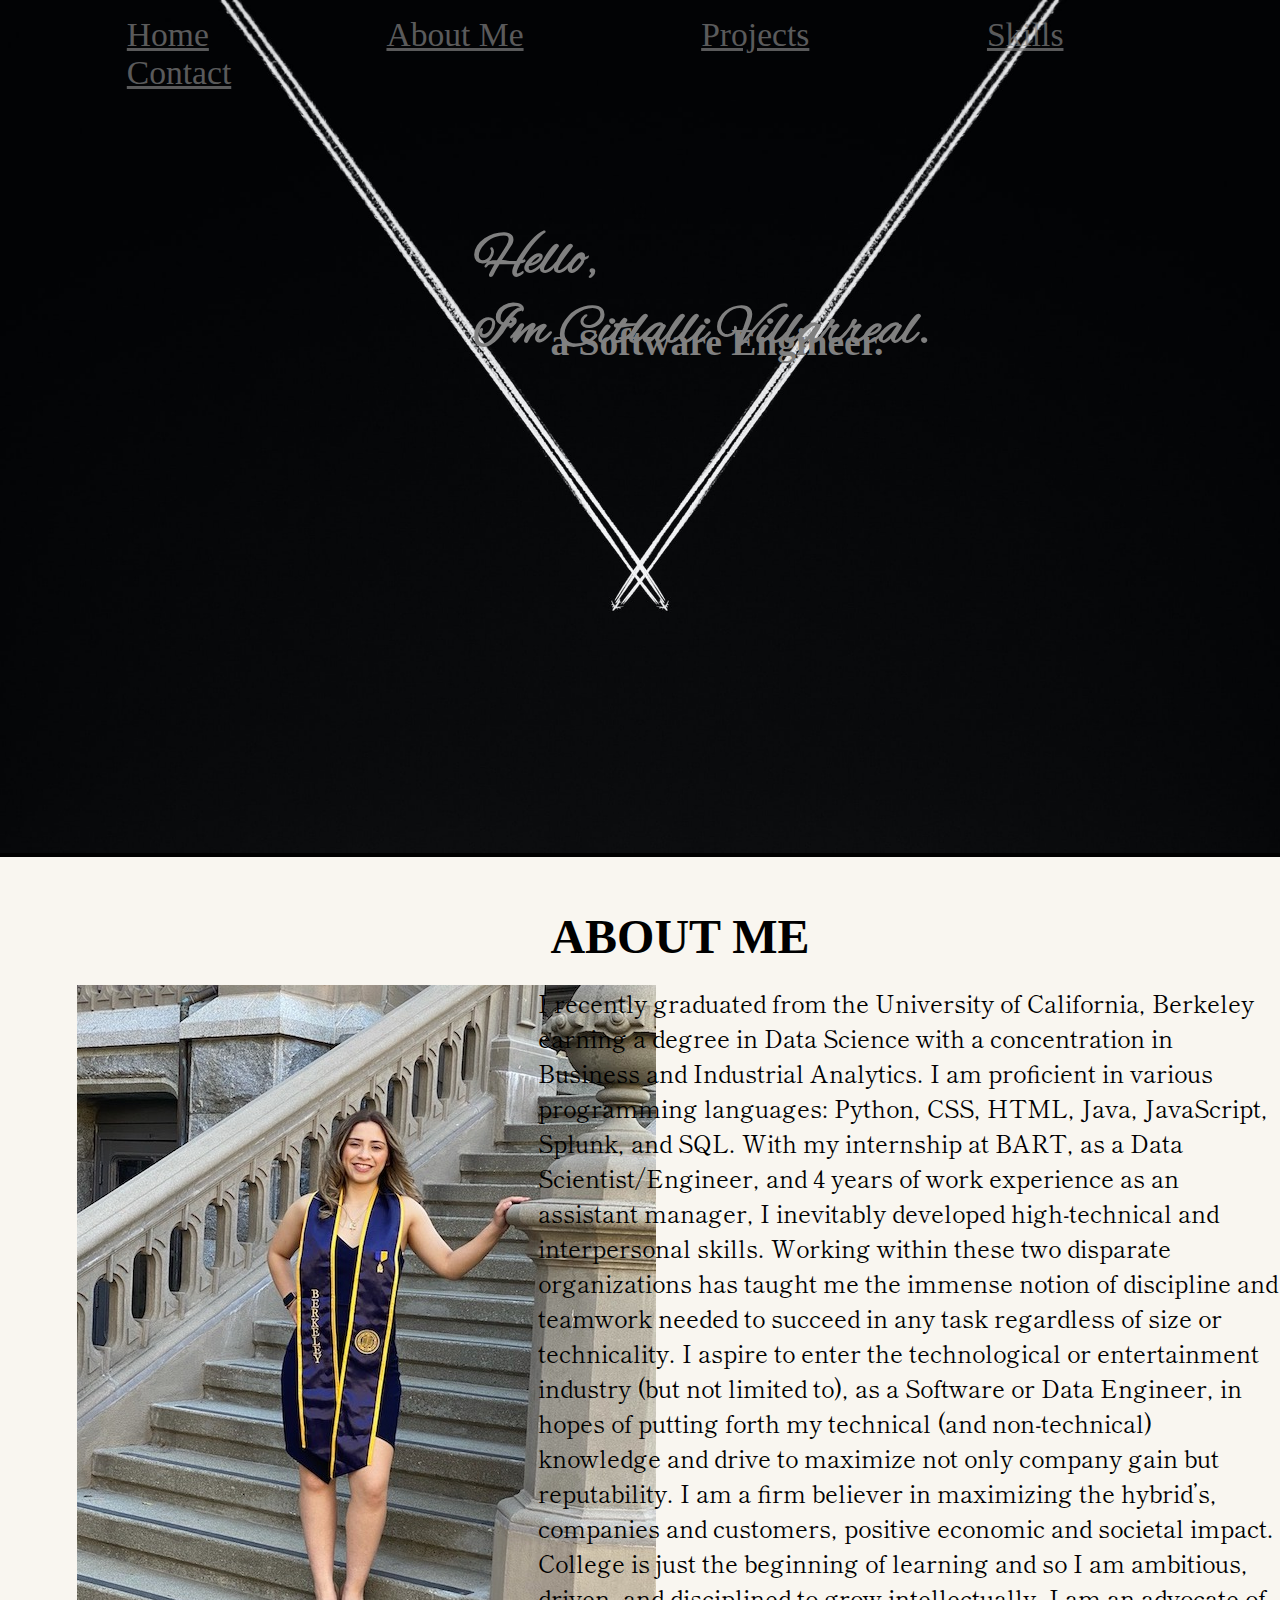
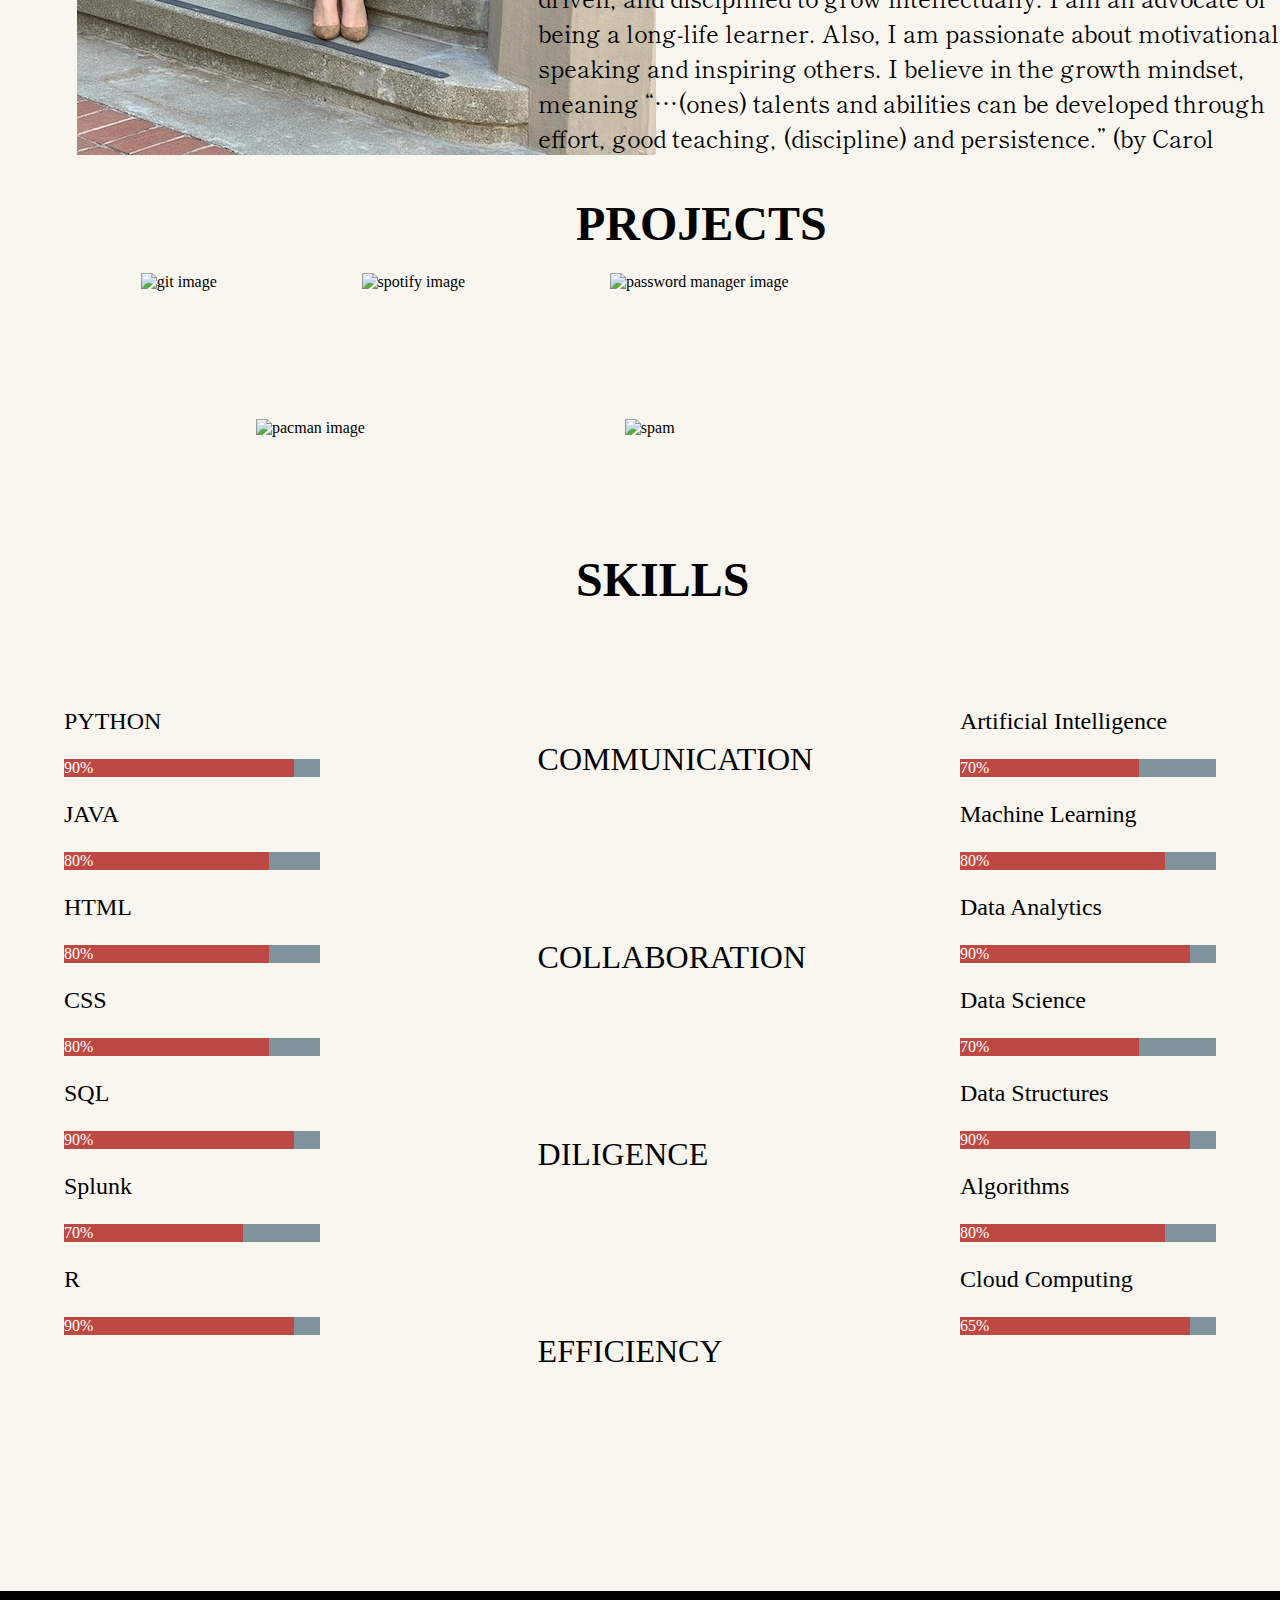
==== index.html @ e8e23bea "update index.html for display issue" ====
<!DOCTYPE html>
<html lang="en" dir="ltr">



  <head>
    <meta name="viewport" content="initial-scale=1, maximum-scale=1">
    <meta charset="utf-8">
    <title>Citlalli Villarreal</title>
    <link rel="stylesheet" href="/CSS/styles.css">
    <link rel="icon" href="LALI-logo1.png"><link rel="preconnect" href="https://fonts.gstatic.com">
    <link rel="preconnect" href="https://fonts.gstatic.com">
    <link href="https://fonts.googleapis.com/css2?family=Alex+Brush&family=Shippori+Mincho+B1:wght@700&family=Tangerine:wght@700&display=swap" rel="stylesheet">

  </head>
  <body>
    <div class="top-container">
      <nav>
        <ul>
        <li><a href="">Home</a></li>
        <li><a href="">About Me</a></li>
        <li><a href="">Projects</a></li>
        <li><a href="">Skills</a></li>
        <li><a href="">Contact</a></li>
        </ul>
      </nav>
      <h1>Hello, <br> I'm Citlalli Villarreal.</h1>
      <h3 class = "title">a Software Engineer.</h3>
      <img class = "background" src="images/background.jpg" alt="background image">
    </div>

    <div class="middle-container">

        <img class="profile-image" src="images/citlalli.jpeg" alt="profile picture">
        <h2>ABOUT ME</h2>
        <p class="bio">
           I recently graduated from the University of California, Berkeley earning a degree in Data Science with a
           concentration in Business and Industrial Analytics. I am proficient in various programming languages: Python,
           CSS, HTML, Java, JavaScript, Splunk, and SQL. With my internship at BART, as a Data Scientist/Engineer,
           and 4 years of work experience as an assistant manager, I inevitably developed high-technical and
           interpersonal skills. Working within these two disparate organizations has taught me the immense notion
           of discipline and teamwork needed to succeed in any task regardless of size or technicality. I aspire
           to enter the technological or entertainment industry (but not limited to), as a Software or Data Engineer,
           in hopes of putting forth my technical (and non-technical) knowledge and drive to maximize not only company
           gain but reputability. I am a firm believer in maximizing the hybrid’s, companies and customers, positive
           economic and societal impact. College is just the beginning of learning and so I am ambitious, driven, and
           disciplined to grow intellectually. I am an advocate of being a long-life learner. Also, I am passionate about
           motivational speaking and inspiring others. I believe in the growth mindset, meaning “…(ones) talents and
           abilities can be developed through effort, good teaching, (discipline) and persistence.” (by Carol Dweck).
         </p>
  </div>
    <div class="middle-container-two">
    <h2 class = "project">PROJECTS</h2>
    <img class="git" src="https://www.fullstackpython.com/img/logos/git.png" alt="git image">
    <img class="spotify" src="https://wearecollins.imgix.net/uploads/01_Spotify.gif?auto=format%2Ccompress&dpr=2.63&fit=max&q=90&w=400" alt="spotify image">
    <img class="password" src="https://nakedsecurity.sophos.com/wp-content/uploads/sites/2/2019/02/shutterstock_640477099-compressor.jpg" alt="password manager image">


<br >
  <img class="pacman" src="https://media4.giphy.com/media/d9QiBcfzg64Io/giphy.gif" alt="pacman image">
  <img class="spam" src="  http://penplusbytes.org/wp-content/uploads/2019/08/spam.jpg" alt="spam">

    </div>


    <div class="last-container">
    <h2 class = "skills">SKILLS</h2>
    <div class="skills-ranking">
    <p>PYTHON</p>
    <div class="skills-container">
      <div class="Python">90%</div>
    </div>
    <p>JAVA</p>
    <div class="skills-container">
      <div class="Java">80%</div>
    </div>
    <p>HTML</p>
    <div class="skills-container">
      <div class="HTML">80%</div>
    </div>
    <p>CSS</p>
    <div class="skills-container">
      <div class="CSS">80%</div>
    </div>
    <p>SQL</p>
    <div class="skills-container">
      <div class="SQL">90%</div>
    </div>
    <p>Splunk</p>
    <div class="skills-container">
      <div class="Splunk">70%</div>
    </div>
    <p>R</p>
    <div class="skills-container">
      <div class="r">90%</div>
    </div>
  </div>
    <div class="soft-skills">
      <p>COMMUNICATION</p>
      <p>COLLABORATION</p>
      <p>DILIGENCE</p>
      <p>EFFICIENCY</p>
    </div>
    <div class="skills-ranking-two">
    <p>Artificial Intelligence</p>
    <div class="skills-container">
      <div class="AI">70%</div>
    </div>
    <p>Machine Learning</p>
    <div class="skills-container">
      <div class="ML">80%</div>
    </div>
    <p>Data Analytics</p>
    <div class="skills-container">
      <div class="DA">90%</div>
    </div>
    <p>Data Science</p>
    <div class="skills-container">
      <div class="DataScience">70%</div>
    </div>
    <p>Data Structures</p>
    <div class="skills-container">
      <div class="DS">90%</div>
    </div>
    <p>Algorithms</p>
    <div class="skills-container">
      <div class="Algo">80%</div>
    </div>
    <p>Cloud Computing</p>
    <div class="skills-container">
      <div class="r">65%</div>
    </div>
  </div>
</div>




    <div class="last-container-two">
    <h2 class = "contact">CONTACT ME</h2>
    <div>


    </div>
    </div>
</html>
---- CSS/styles.css ----
body {
  margin: 0;
  width: 100%;
  height: 100%;
}

.background {
  width: 100%;
  height: 100%;

}
nav {
  position: absolute;
  display: block;
  opacity: 0.7;
  margin-top: 0;
  width: 100%;

}

li {
  display: inline;
  padding: 7%;

}
a {
  color: grey;
  font-size: 210%;
}

h1 {
  font-family: 'Alex Brush', cursive;
  font-size: 350%;
  color: grey;
  position: absolute;
  left: 37%;
  top: 22%;
}

.title {
  color: grey;
  position: absolute;
  left: 43%;
  top: 33%;
  font-size: 235%;


}

h2 {
  position: absolute;
  margin: 0;
  margin-top: 4%;
  margin-left: 43%;
  color: black;
  font-size: 300%;
}



.top-container {
  position: relative;
  background-color: black;
  margin: 0;
  width: 100%;
  height: 100%;


}

.middle-container {

    position: relative;
    background-color: #F9F6F0;
    width: 100%;
    height: 100vh;
    margin: 0;
}
.middle-container-two {
    position: relative;
    background-color: #F9F6F0;
    width: 100%;
    /* height: 50%; */
    margin: 0;

}
.last-container {
    position: relative;
    background-color: #F9F6F0;
    width: 100%;
    /* height: 50%; */
    margin: 0;

}.last-container-two {
    position: relative;
    background-color: black;
    width: 100%;
    height: 100vh;
    margin: 0;
    padding-bottom: 0;

}
.profile-image {
  display: inline-block;
  position: absolute;
  margin-left: 6%;
  margin-top: 10%;

}
.bio {
  display: inline-block;
  position: absolute;
  margin-left: 42%;
  margin-top: 10%;
  color: black;
  font-size: 150%;
  font-family: 'Shippori Mincho B1', serif;
}

.project {
  position: absolute;
  color: black;
  margin-top: 3%;
  margin-left: 45%;

}
.git {
  width: 20%;
  height: 15%;
  margin-top: 9%;
  margin-left: 11%;
}

.spotify {
  width: 20%;
  height: 25%;
  margin-top: 9%;
  margin-left: 11%;
}

.password {
  width: 20%;
  height: 25%;
  margin-top: 9%;
  margin-left: 11%;
}

.pacman {
  width: 20%;
  height: 30%;
  margin-top: 10%;
  margin-left: 20%;
  margin-bottom: 9%;
}

.spam {
  width: 20%;
  height: 30%;
  margin-top: 10%;
  margin-left: 20%;
  margin-bottom: 9%;
}

.skills {

  position: relative;
  color: black;
  margin-top: 0;
  margin-left: 45%;
}
/* .languages {
  height: 5;
  width: 200px;
} */

.skills-ranking {
  display: inline-block;
  width: 20%;
  /* height: 100%; */
  margin-left: 5%;
  margin-top: 6%;
  margin-bottom: 20%;

}

.skills-container {
  position: relative;
  box-sizing: border-box;
  width: 100%;
  height: 100%;
  background-color: #7e939b;

}
.skills-ranking p {
  font-size: 150%;
}

.Python {
  width: 90%;
  background-color: #bd4944;
  color: white;

}

.Java {
  width: 80%;
  background-color: #bd4944;
  color: white;

}

.HTML {
  width: 80%;
  background-color: #bd4944;
  color: white;

}

.CSS {
  width: 80%;
  background-color: #bd4944;
  color: white;

}

.SQL {
  width: 90%;
  background-color: #bd4944;
  color: white;

}

.Splunk {
  width: 70%;
  background-color: #bd4944;
  color: white;

}

.r {
  width: 90%;
  background-color: #bd4944;
  color: white;

}

.soft-skills p {
  font-size: 200%;
  padding-bottom: 35%;

}

.soft-skills {
  position: absolute;
  display: inline-grid;
  padding-left: 17%;
  margin-top: 8%;


}

.skills-ranking-two {
  position: absolute;
  display: inline-grid;
  width: 20%;
  margin-left: 50%;
  margin-top: 6%;

}

.skills-container {
  position: relative;
  box-sizing: border-box;
  width: 100%;
  height: 100%;
  background-color: #7e939b;

}
.skills-ranking-two p {
  font-size: 150%;
}


.AI {
  width: 70%;
  background-color: #bd4944;
  color: white;

}

.ML {
  width: 80%;
  background-color: #bd4944;
  color: white;

}

.DA {
  width: 90%;
  background-color: #bd4944;
  color: white;

}

.DataScience {
  width: 70%;
  background-color: #bd4944;
  color: white;

}

.DS {
  width: 90%;
  background-color: #bd4944;
  color: white;

}

.Algo {
  width: 80%;
  background-color: #bd4944;
  color: white;

}

.CloudComputing {
  width: 65%;
  background-color: #bd4944;
  color: white;

}

.contact {
  position: absolute;
  color: grey;
  margin-top: 50px;
  margin-left: 1150px;

}
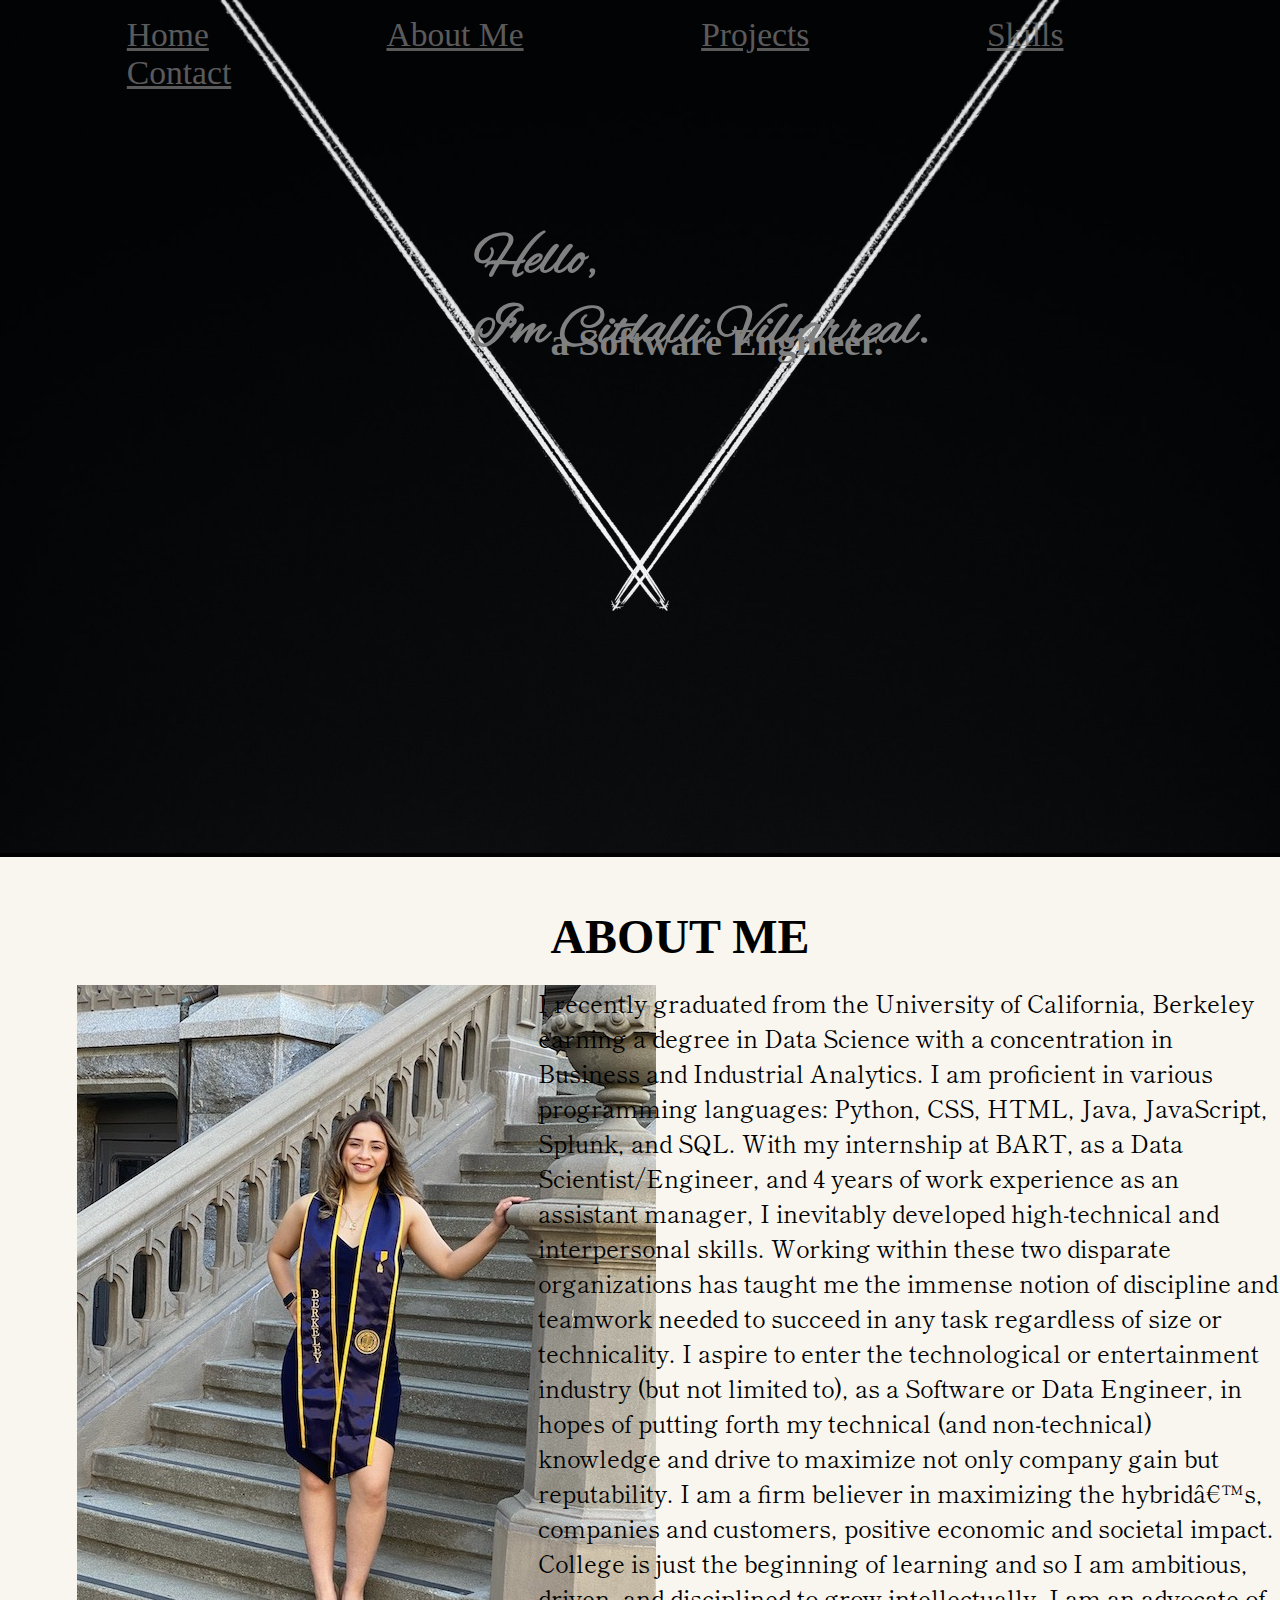
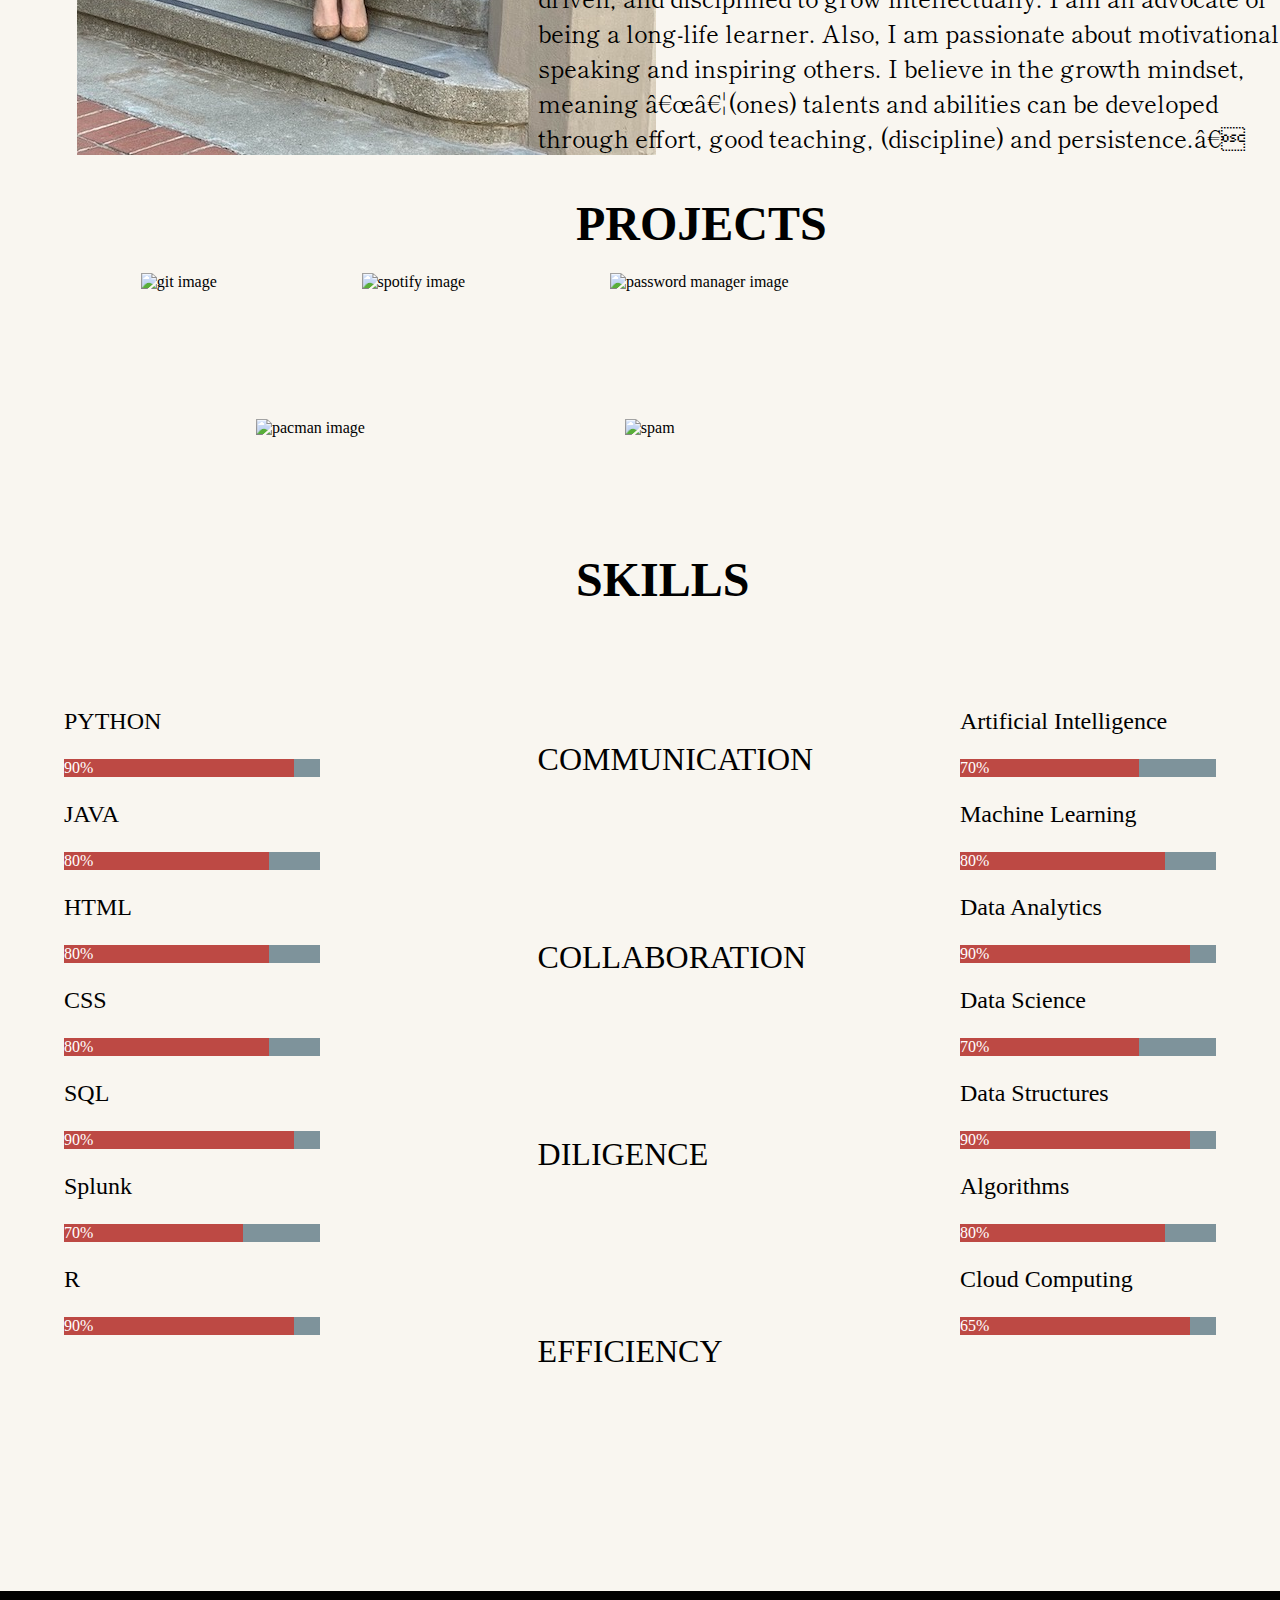
==== commit 101fb7e1: "update index.html to fix display issue" ====
--- a/index.html
+++ b/index.html
@@ -5,7 +5,7 @@
 
   <head>
     <meta name="viewport" content="initial-scale=1, maximum-scale=1">
-    <meta charset="utf-8">
+    <!-- <meta charset="utf-8"> -->
     <title>Citlalli Villarreal</title>
     <link rel="stylesheet" href="/CSS/styles.css">
     <link rel="icon" href="LALI-logo1.png"><link rel="preconnect" href="https://fonts.gstatic.com">
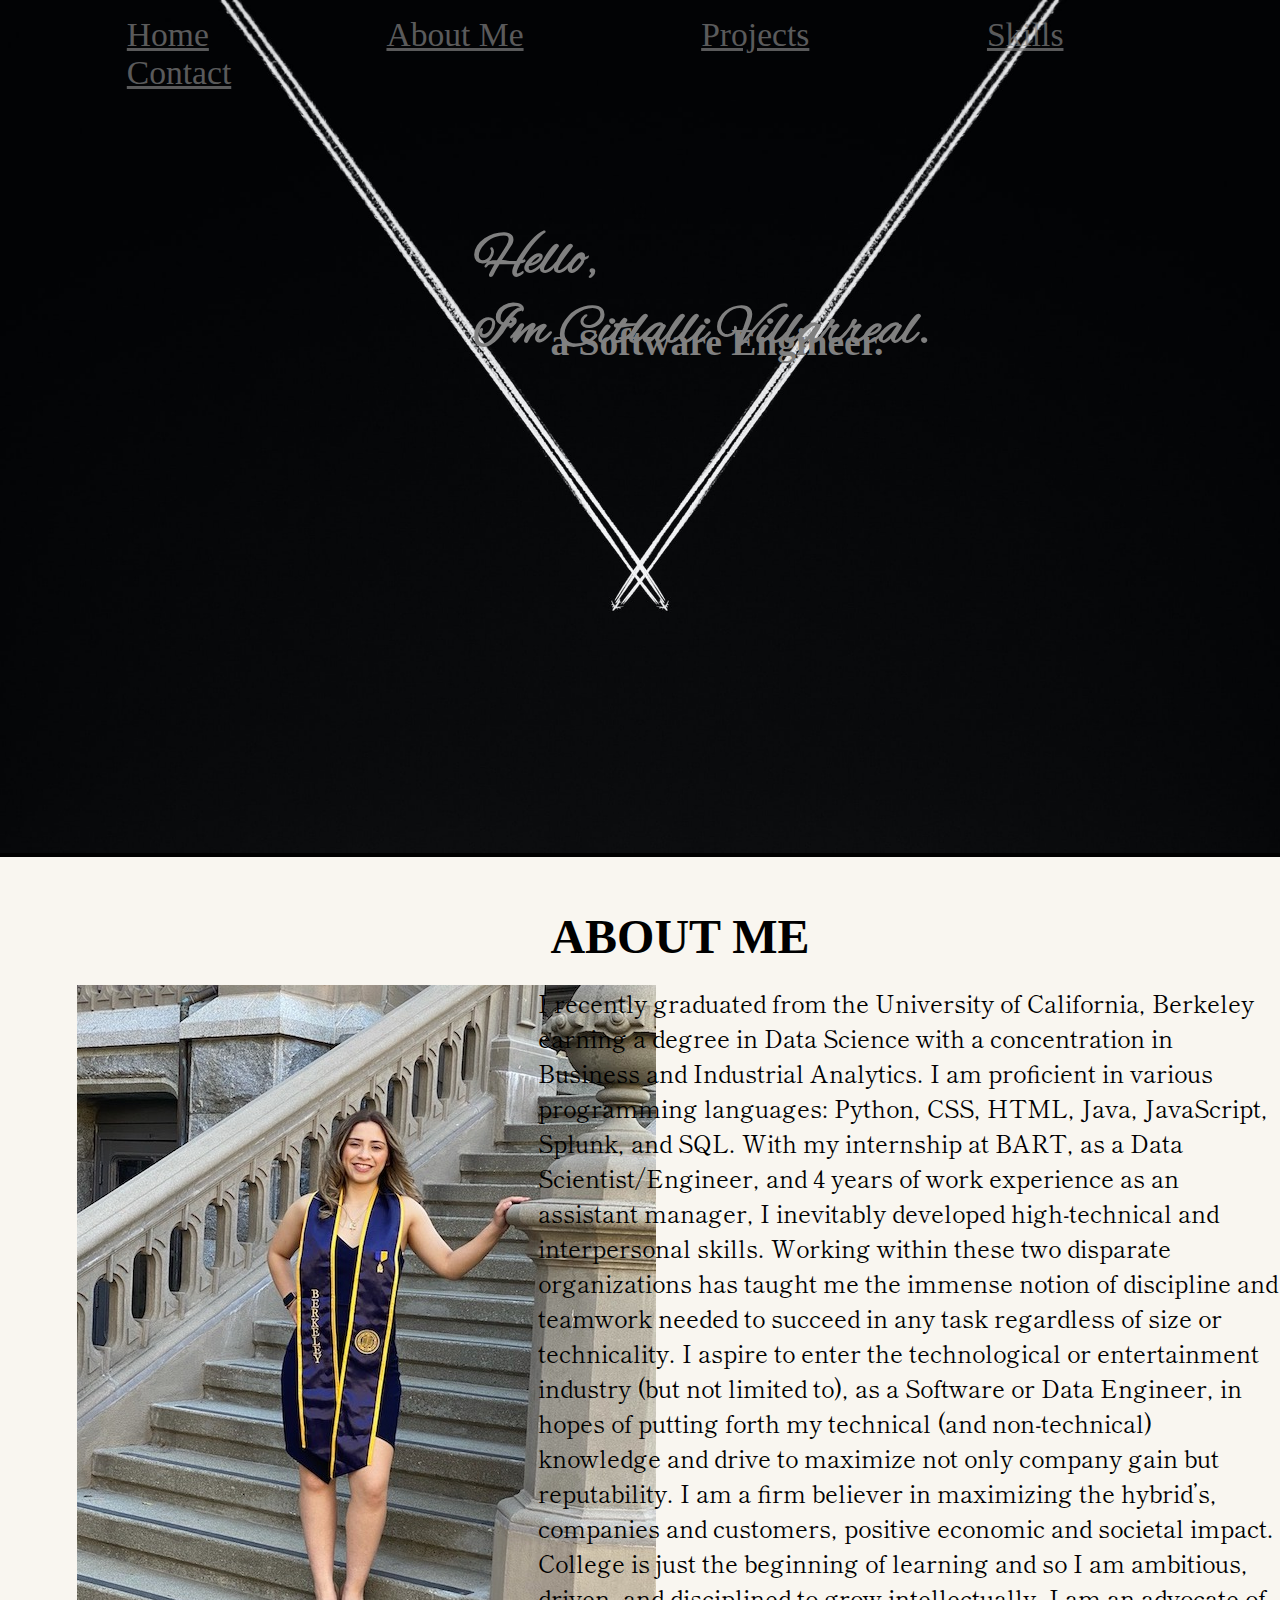
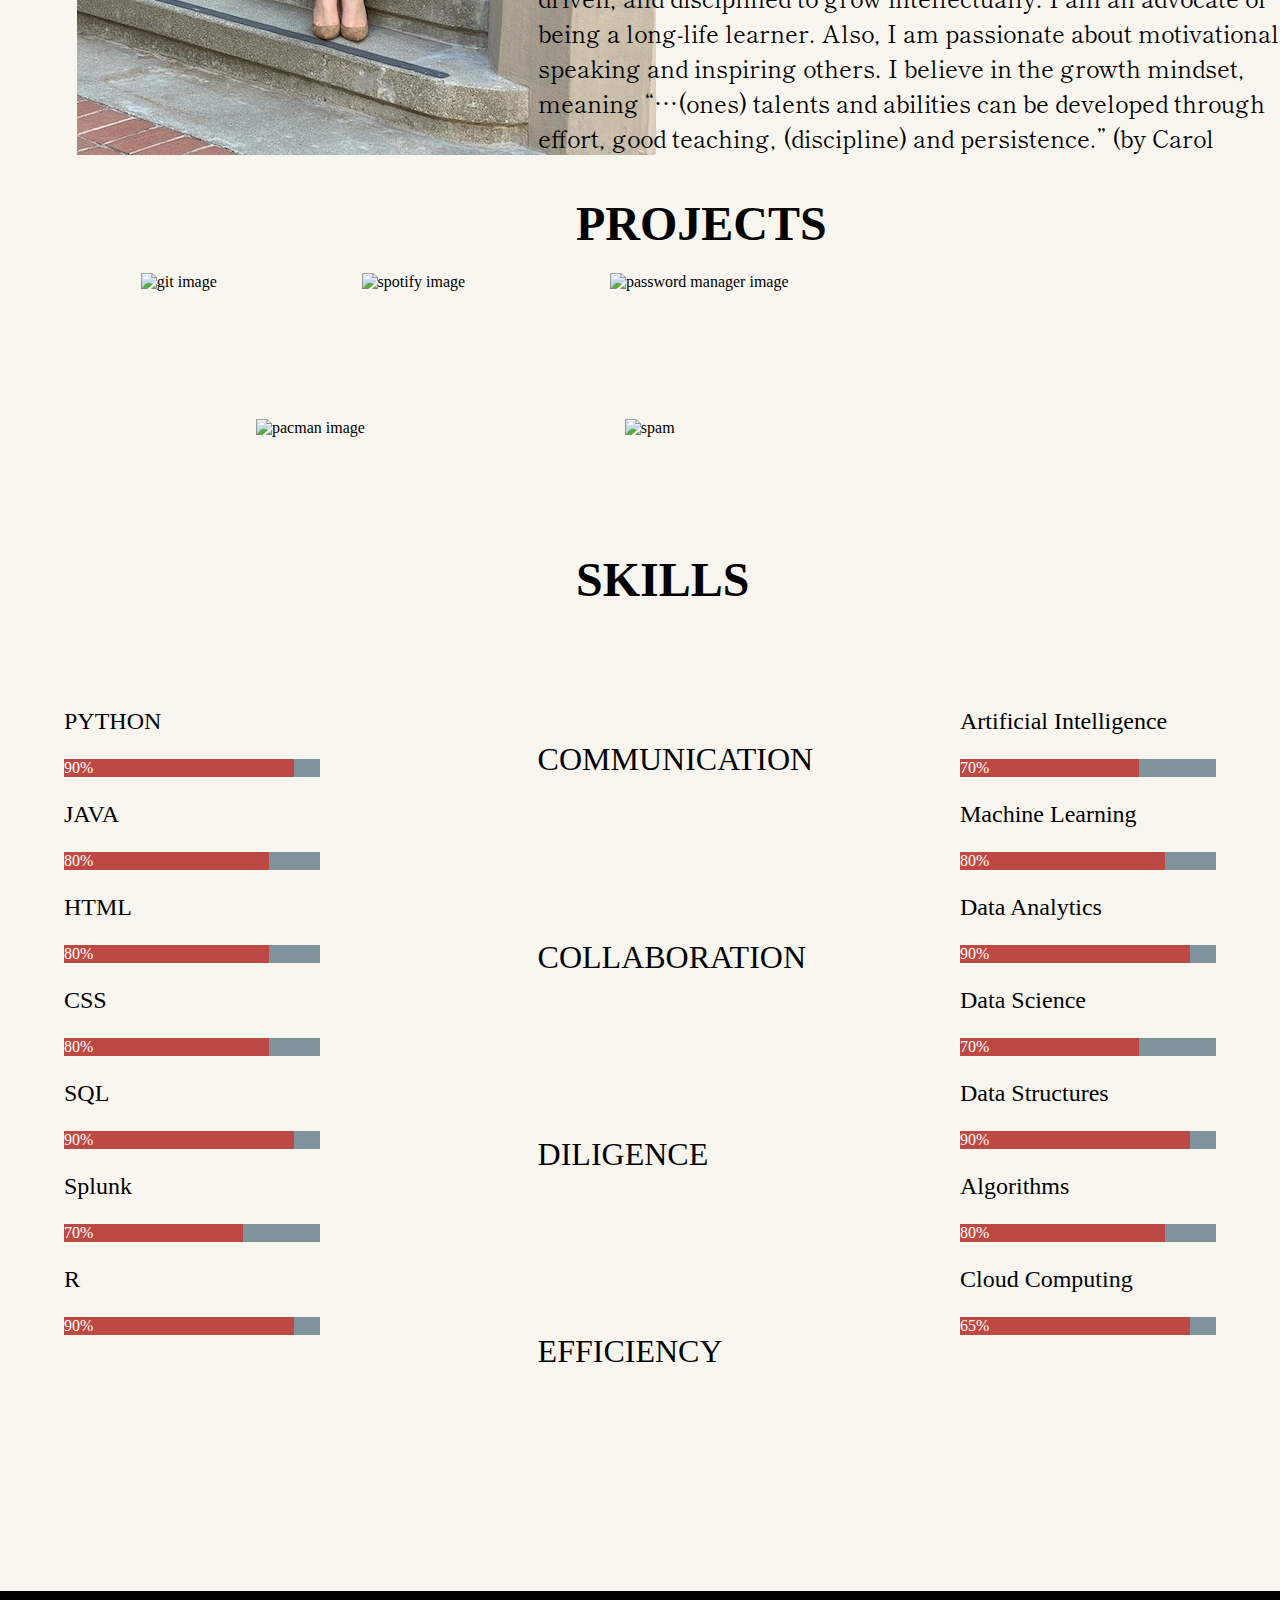
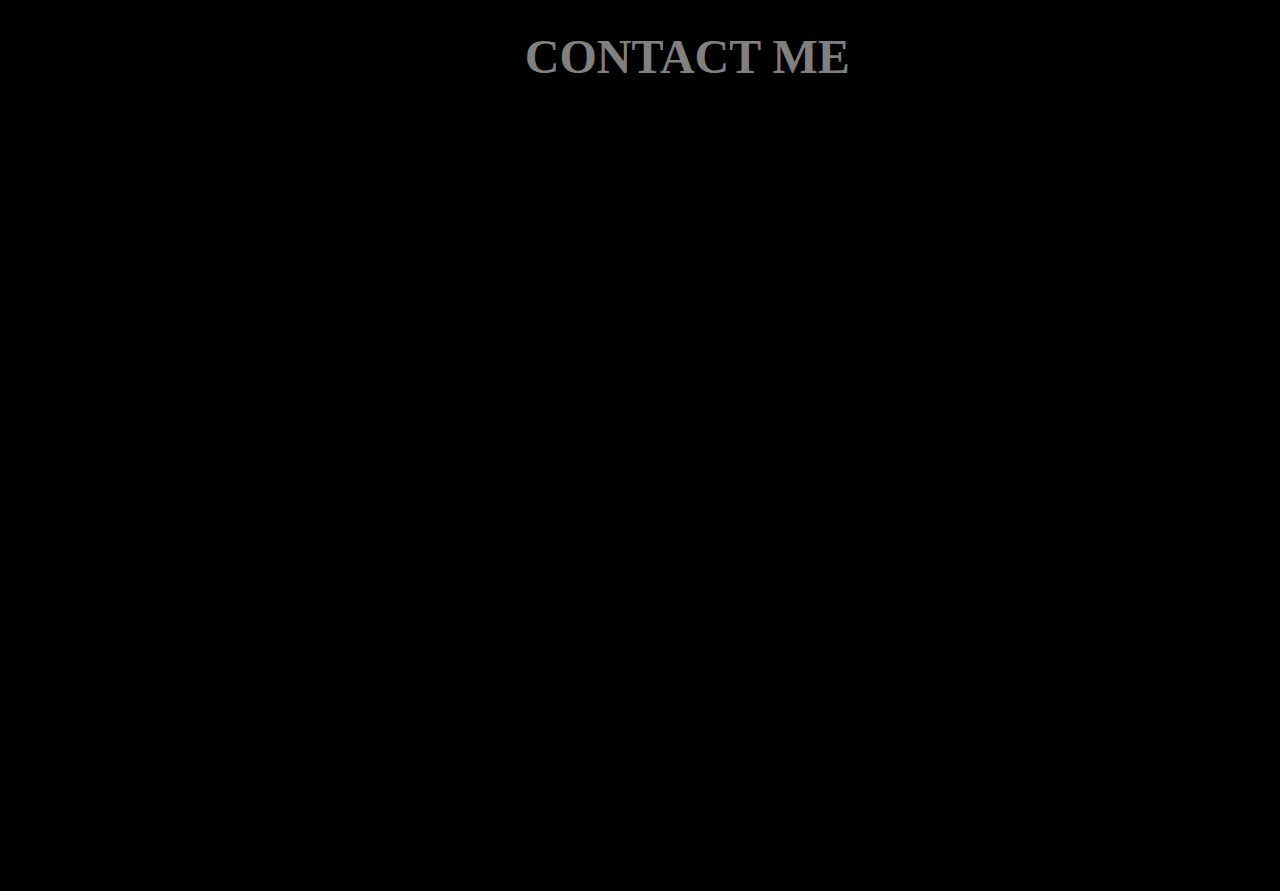
==== commit 744bfd51: "edit contact section and update index.html to fix display issue" ====
--- a/index.html
+++ b/index.html
@@ -4,8 +4,8 @@
 
 
   <head>
-    <meta name="viewport" content="initial-scale=1, maximum-scale=1">
-    <!-- <meta charset="utf-8"> -->
+    <meta charset="utf-8">
+    <meta name="viewport" content="width=device-width, initial-scale=1">
     <title>Citlalli Villarreal</title>
     <link rel="stylesheet" href="/CSS/styles.css">
     <link rel="icon" href="LALI-logo1.png"><link rel="preconnect" href="https://fonts.gstatic.com">
--- a/CSS/styles.css
+++ b/CSS/styles.css
@@ -168,10 +168,7 @@
   margin-top: 0;
   margin-left: 45%;
 }
-/* .languages {
-  height: 5;
-  width: 200px;
-} */
+
 
 .skills-ranking {
   display: inline-block;
@@ -333,7 +330,7 @@
 .contact {
   position: absolute;
   color: grey;
-  margin-top: 50px;
-  margin-left: 1150px;
-
-}
+  margin-top: 3%;
+  margin-left: 41%;
+
+}
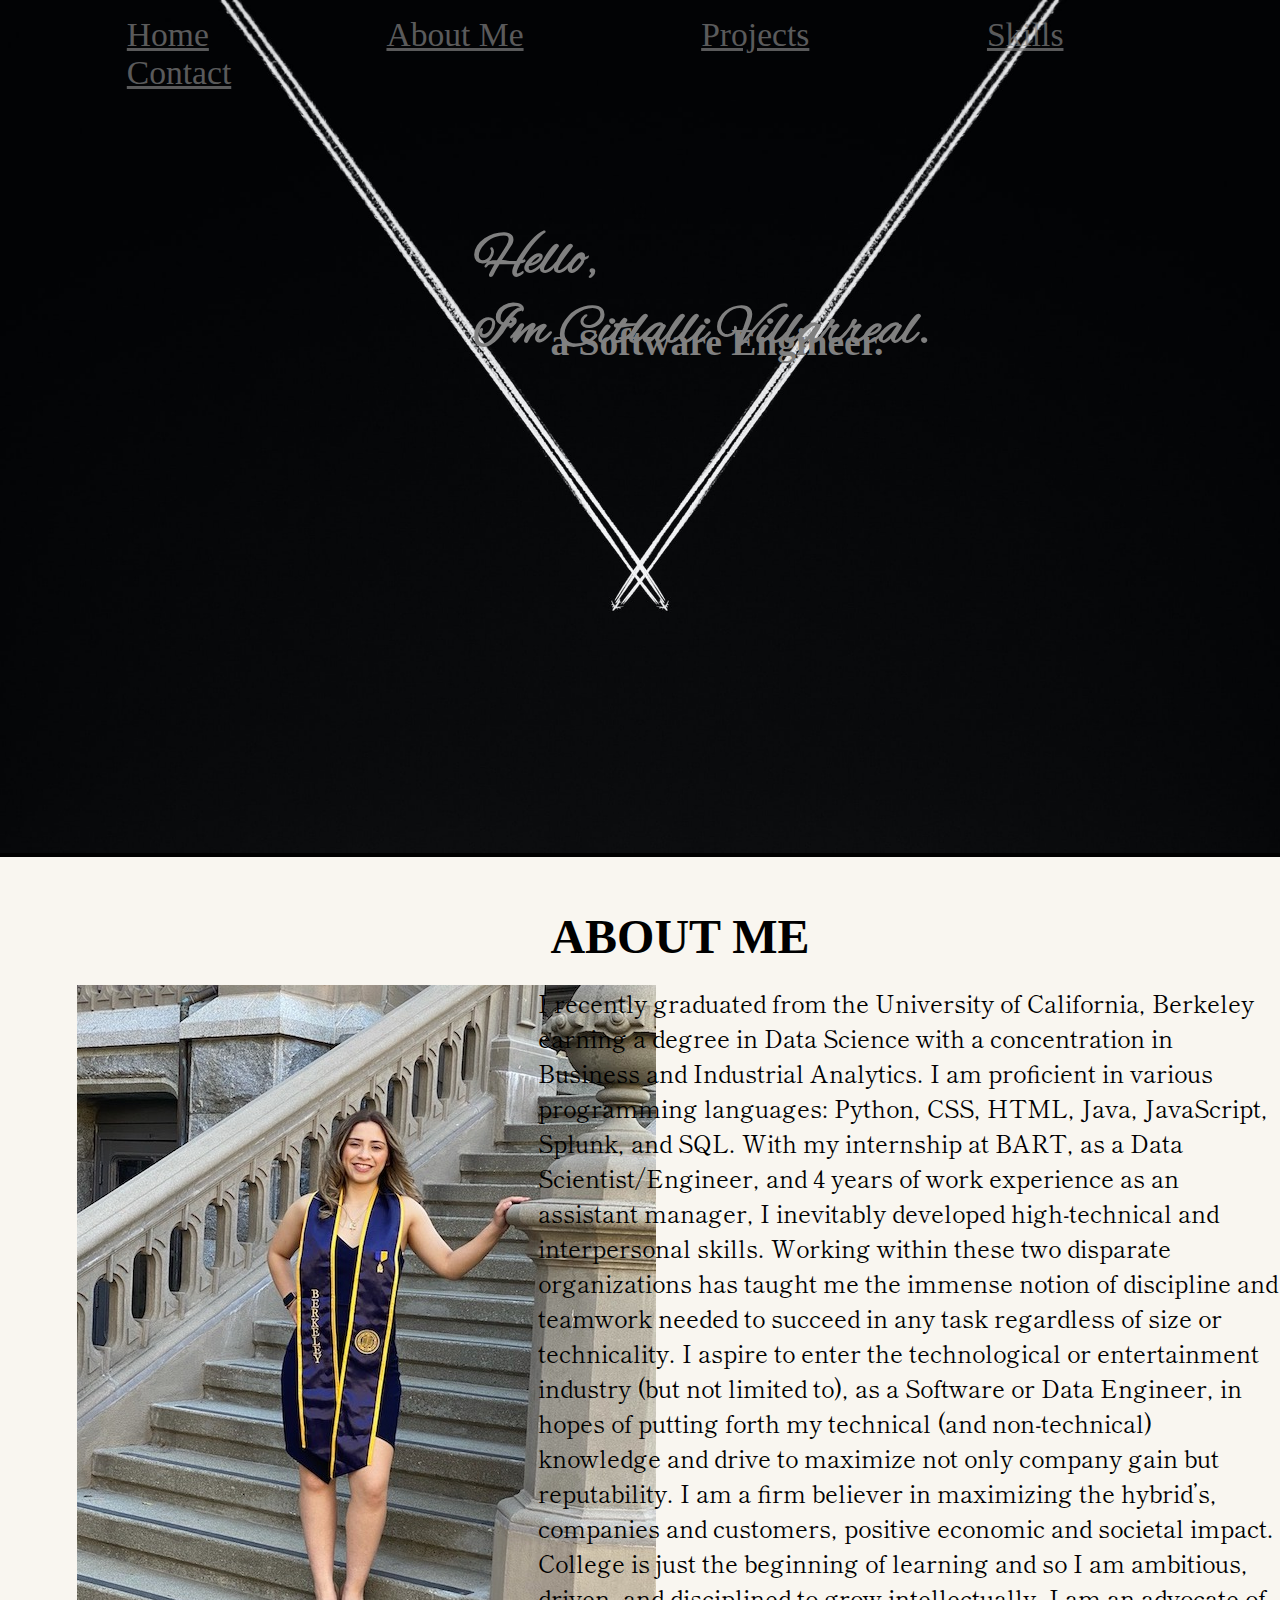
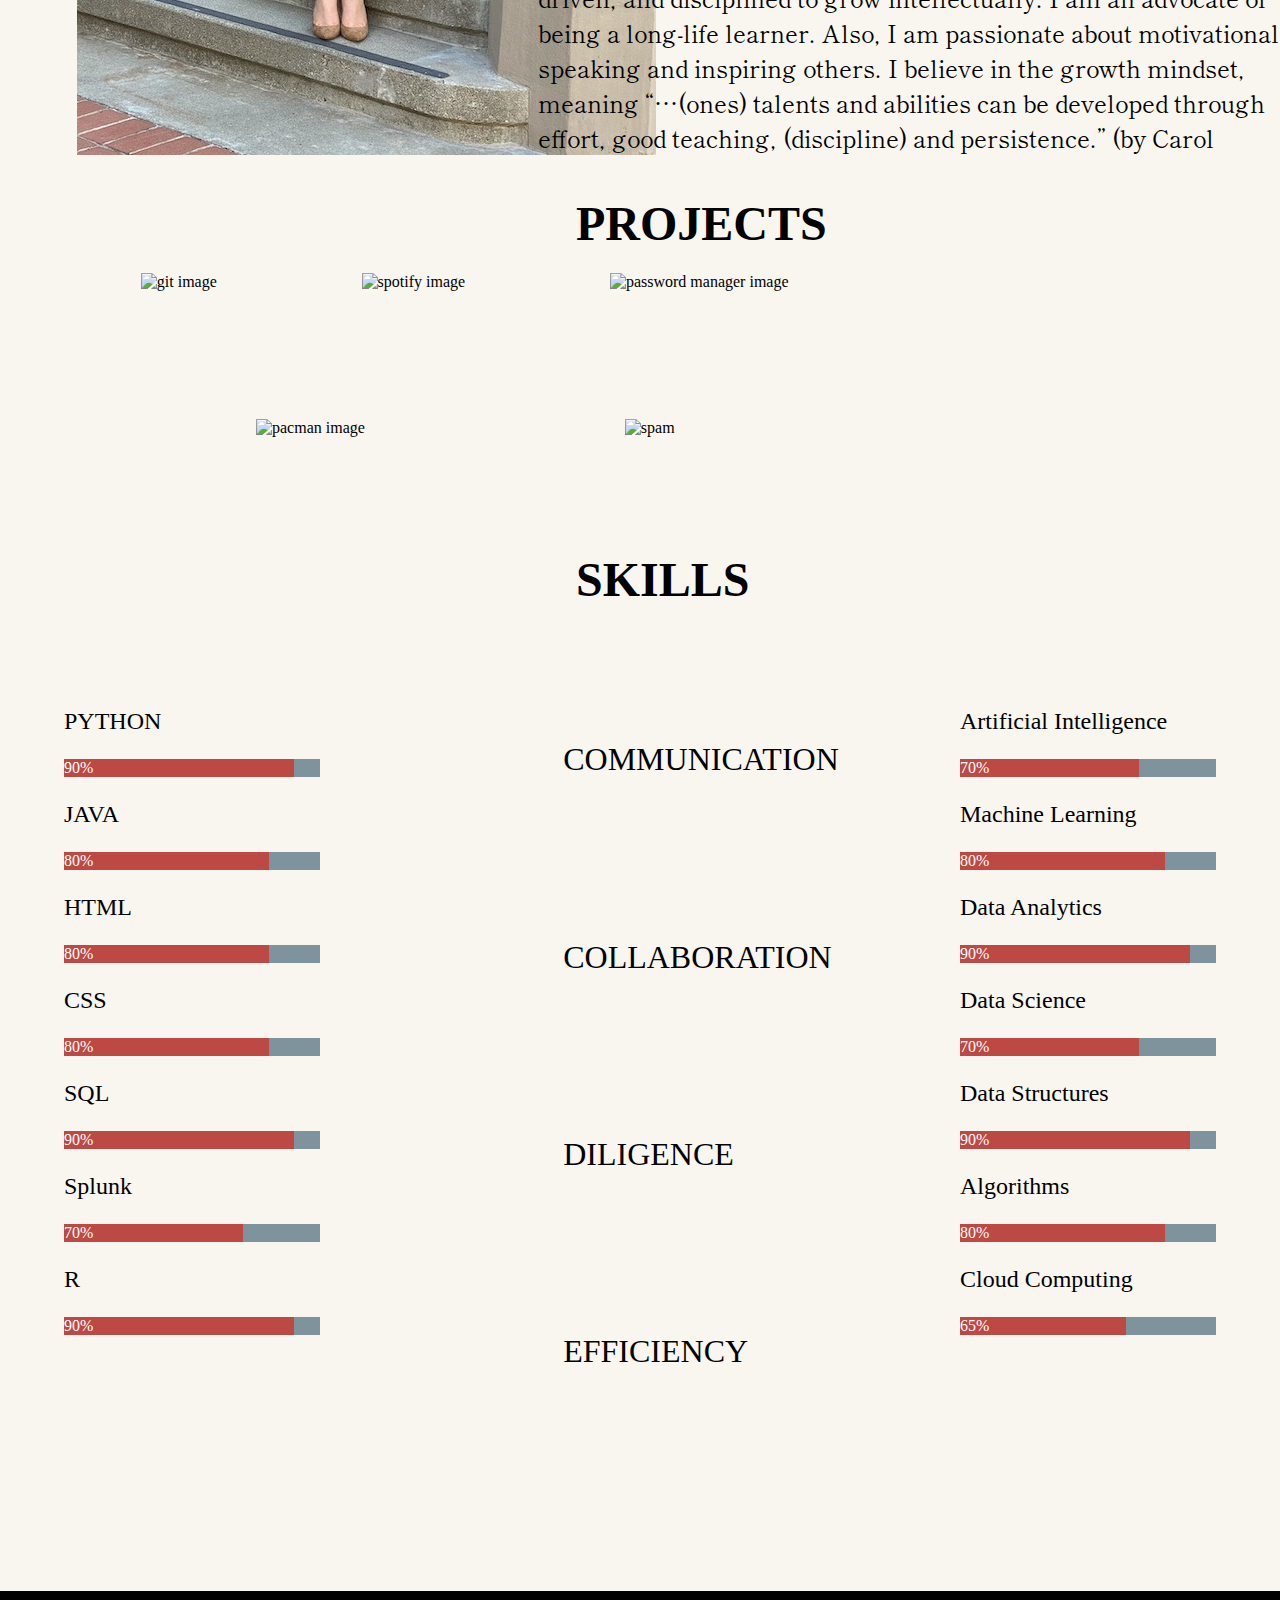
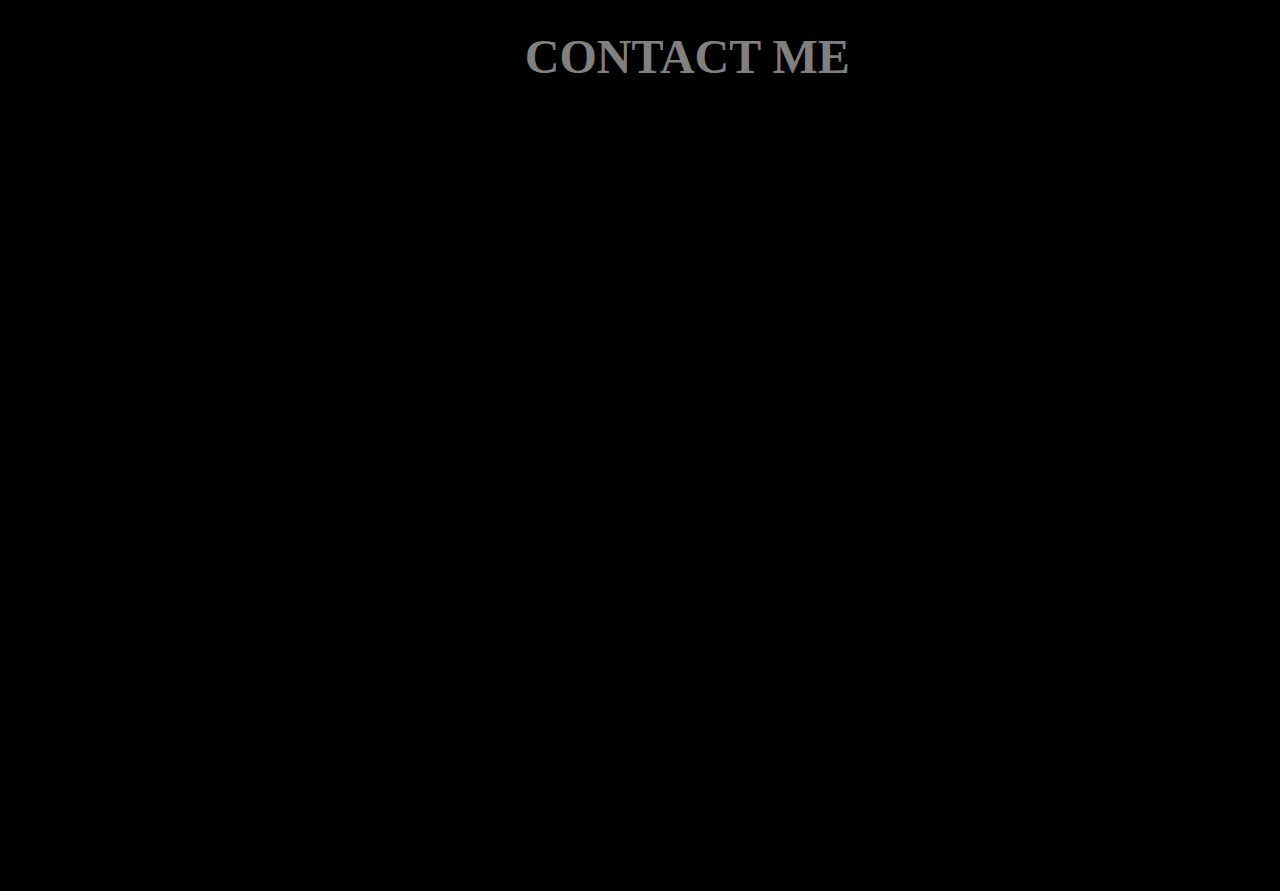
==== commit 1ae97891: "fixed navigation to work and jump to designated sections" ====
--- a/index.html
+++ b/index.html
@@ -14,14 +14,14 @@
 
   </head>
   <body>
-    <div class="top-container">
+    <div id="home" class="top-container">
       <nav>
         <ul>
-        <li><a href="">Home</a></li>
-        <li><a href="">About Me</a></li>
-        <li><a href="">Projects</a></li>
-        <li><a href="">Skills</a></li>
-        <li><a href="">Contact</a></li>
+        <li><a href="index.html#home">Home</a></li>
+        <li><a href="index.html#about-me">About Me</a></li>
+        <li><a href="index.html#projects">Projects</a></li>
+        <li><a href="index.html#skills">Skills</a></li>
+        <li><a href="index.html#contact-me">Contact</a></li>
         </ul>
       </nav>
       <h1>Hello, <br> I'm Citlalli Villarreal.</h1>
@@ -29,7 +29,7 @@
       <img class = "background" src="images/background.jpg" alt="background image">
     </div>
 
-    <div class="middle-container">
+    <div id="about-me" class="middle-container">
 
         <img class="profile-image" src="images/citlalli.jpeg" alt="profile picture">
         <h2>ABOUT ME</h2>
@@ -49,7 +49,7 @@
            abilities can be developed through effort, good teaching, (discipline) and persistence.” (by Carol Dweck).
          </p>
   </div>
-    <div class="middle-container-two">
+    <div id="projects" class="middle-container-two">
     <h2 class = "project">PROJECTS</h2>
     <img class="git" src="https://www.fullstackpython.com/img/logos/git.png" alt="git image">
     <img class="spotify" src="https://wearecollins.imgix.net/uploads/01_Spotify.gif?auto=format%2Ccompress&dpr=2.63&fit=max&q=90&w=400" alt="spotify image">
@@ -63,7 +63,7 @@
     </div>
 
 
-    <div class="last-container">
+    <div id="skills" class="last-container">
     <h2 class = "skills">SKILLS</h2>
     <div class="skills-ranking">
     <p>PYTHON</p>
@@ -128,7 +128,7 @@
     </div>
     <p>Cloud Computing</p>
     <div class="skills-container">
-      <div class="r">65%</div>
+      <div class="CloudComputing">65%</div>
     </div>
   </div>
 </div>
@@ -136,8 +136,8 @@
 
 
 
-    <div class="last-container-two">
-    <h2 class = "contact">CONTACT ME</h2>
+    <div id="contact-me" class="last-container-two">
+    <h2 class= "contact">CONTACT ME</h2>
     <div>
 
 
--- a/CSS/styles.css
+++ b/CSS/styles.css
@@ -250,7 +250,7 @@
 .soft-skills {
   position: absolute;
   display: inline-grid;
-  padding-left: 17%;
+  padding-left: 19%;
   margin-top: 8%;
 
 
@@ -327,10 +327,9 @@
 
 }
 
-.contact {
+.contact{
   position: absolute;
   color: grey;
   margin-top: 3%;
   margin-left: 41%;
-
-}
+}
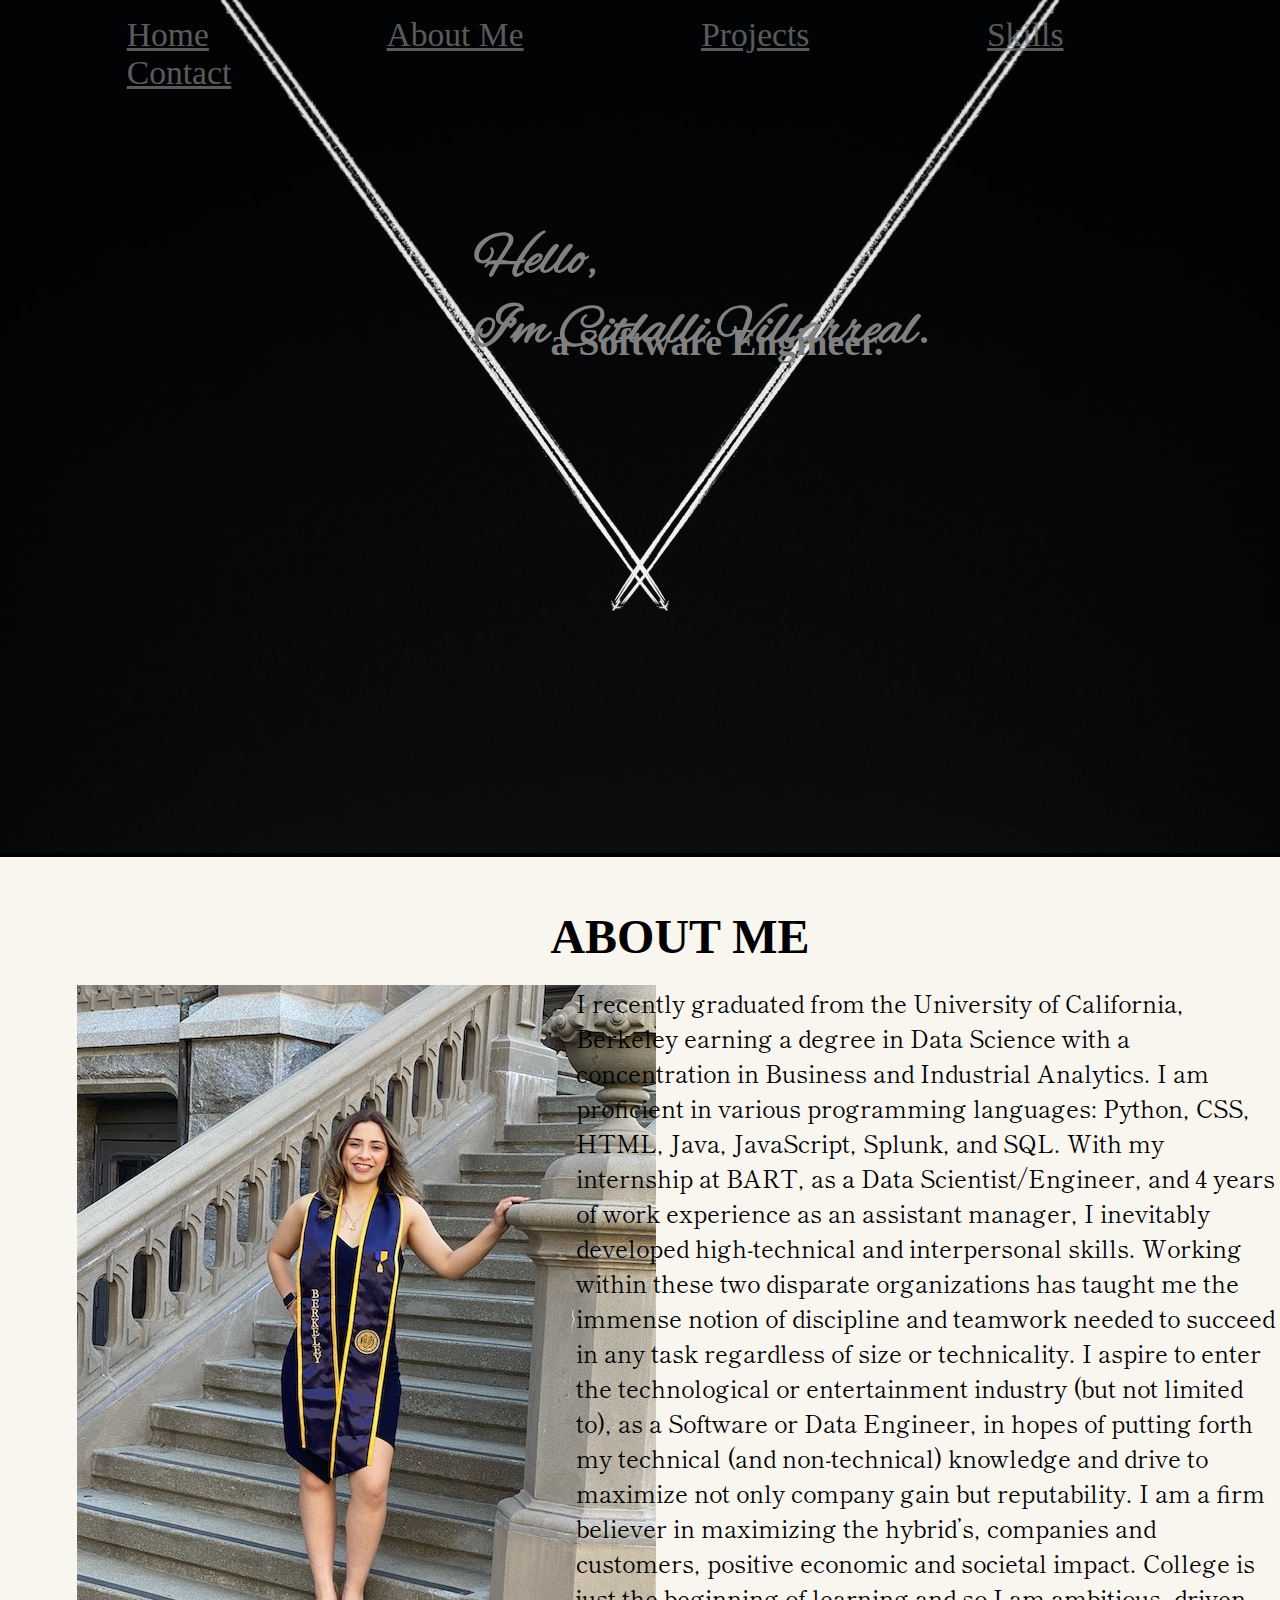
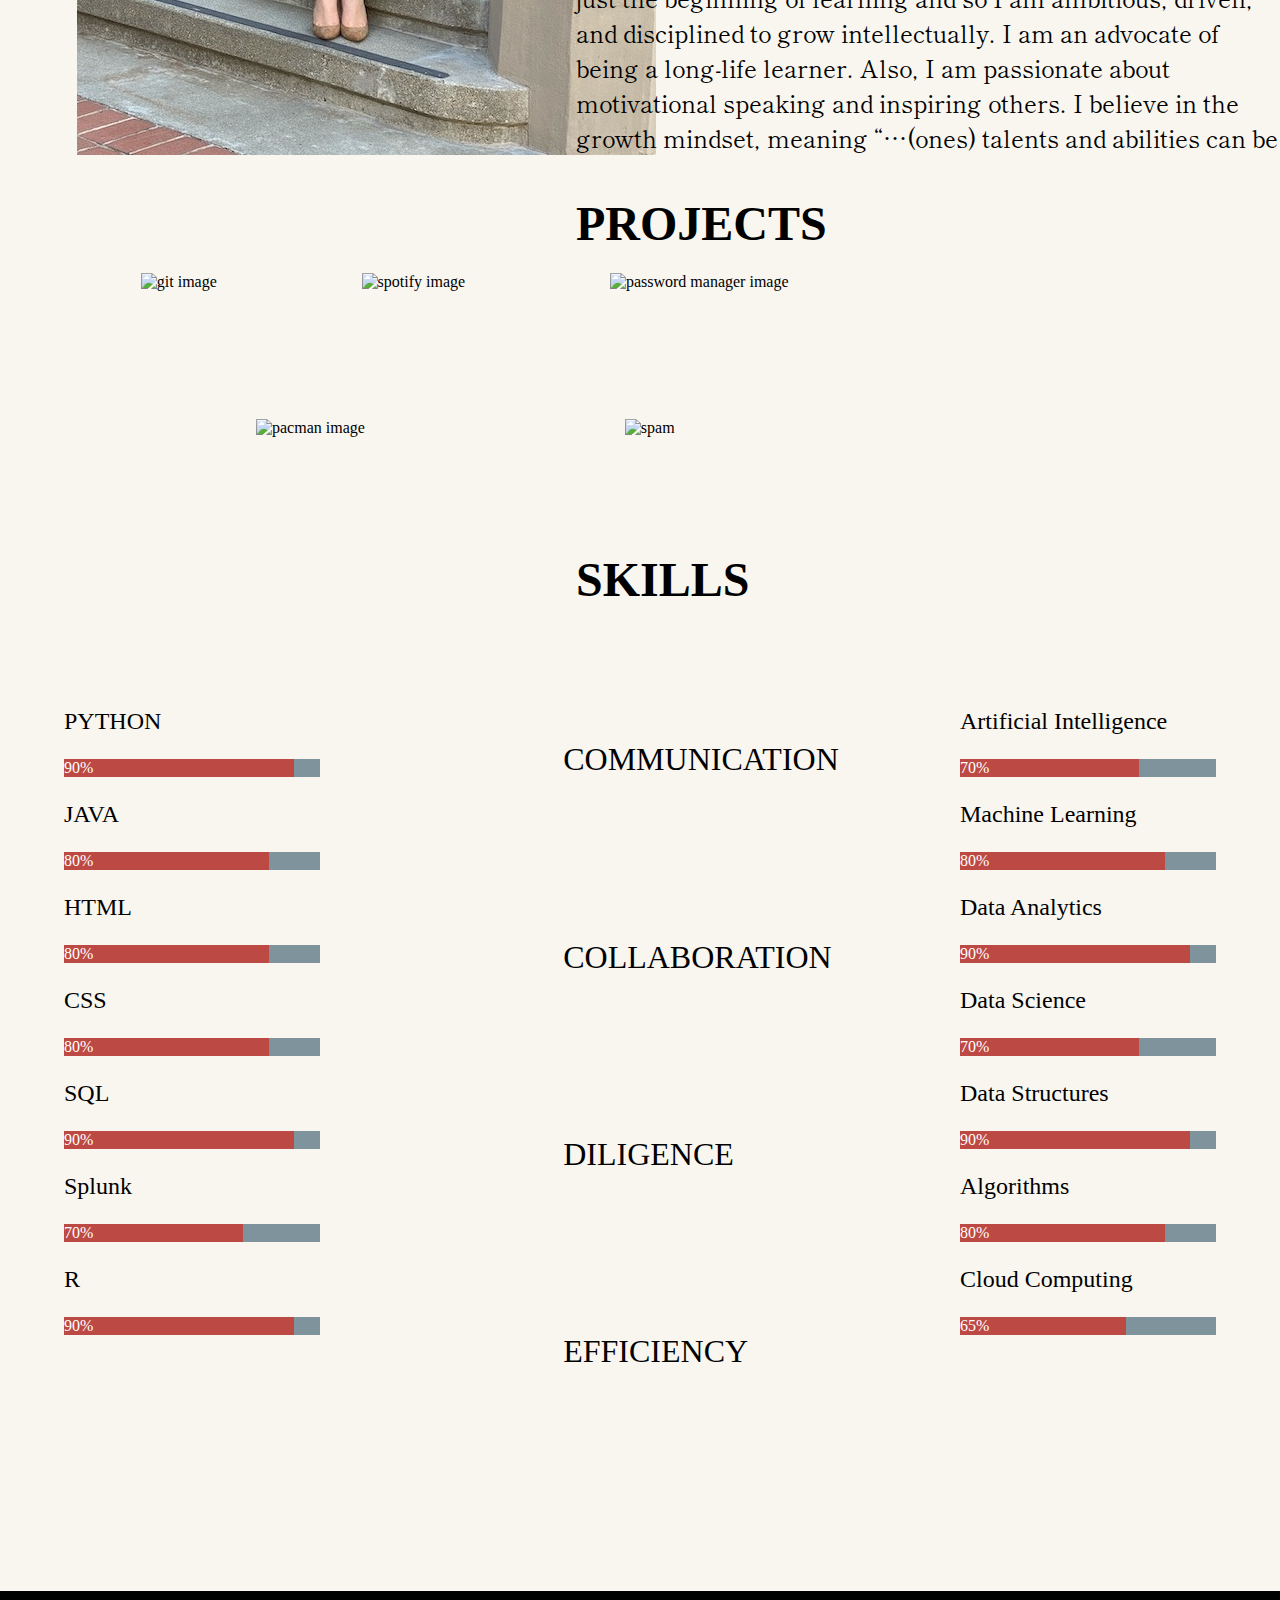
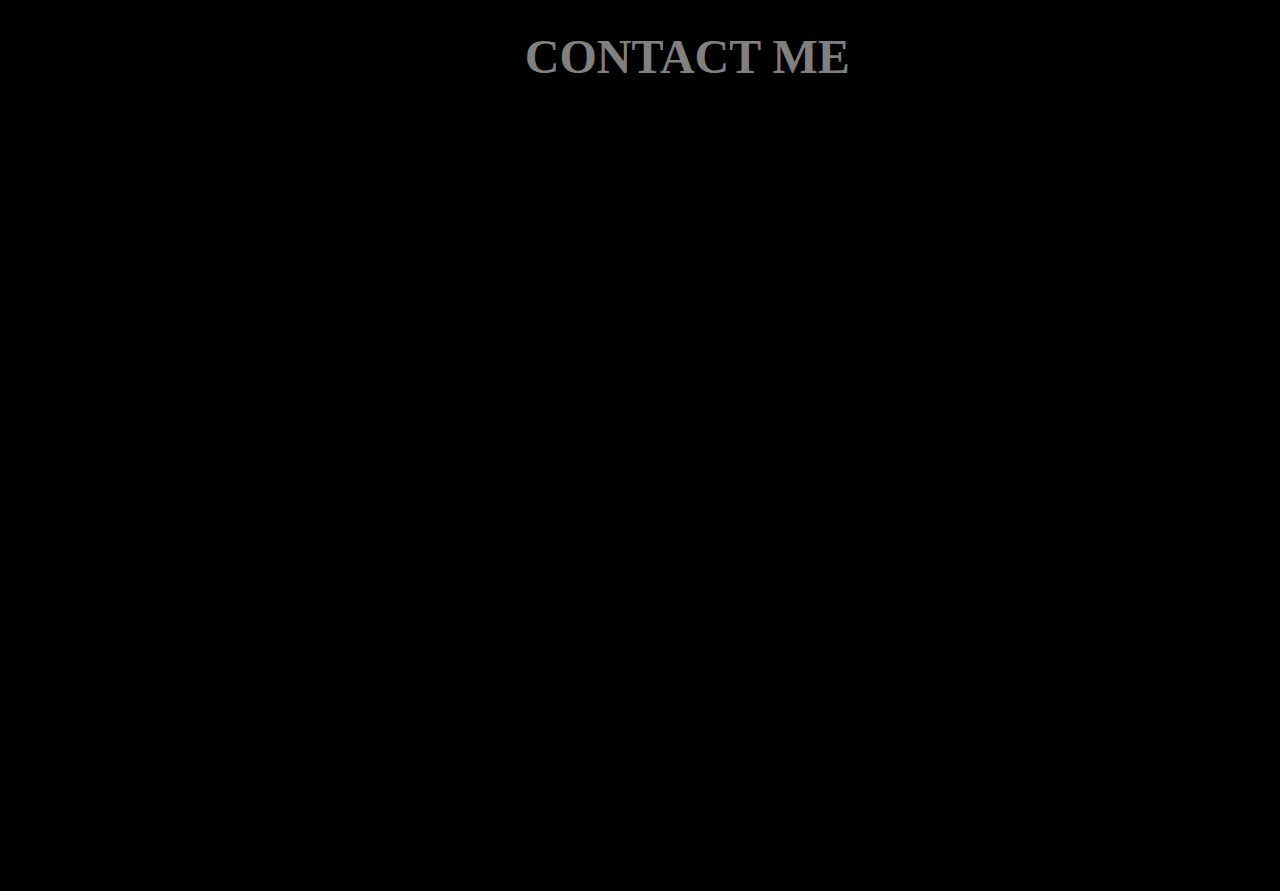
==== commit 6384ada7: "fix container for bio" ====
--- a/index.html
+++ b/index.html
@@ -33,6 +33,7 @@
 
         <img class="profile-image" src="images/citlalli.jpeg" alt="profile picture">
         <h2>ABOUT ME</h2>
+        <div class="bio-container">
         <p class="bio">
            I recently graduated from the University of California, Berkeley earning a degree in Data Science with a
            concentration in Business and Industrial Analytics. I am proficient in various programming languages: Python,
@@ -48,6 +49,7 @@
            motivational speaking and inspiring others. I believe in the growth mindset, meaning “…(ones) talents and
            abilities can be developed through effort, good teaching, (discipline) and persistence.” (by Carol Dweck).
          </p>
+        </div>
   </div>
     <div id="projects" class="middle-container-two">
     <h2 class = "project">PROJECTS</h2>
--- a/CSS/styles.css
+++ b/CSS/styles.css
@@ -76,6 +76,7 @@
     height: 100vh;
     margin: 0;
 }
+
 .middle-container-two {
     position: relative;
     background-color: #F9F6F0;
@@ -117,6 +118,10 @@
   font-family: 'Shippori Mincho B1', serif;
 }
 
+.bio-container {
+  margin-left: 3%;
+}
+
 .project {
   position: absolute;
   color: black;
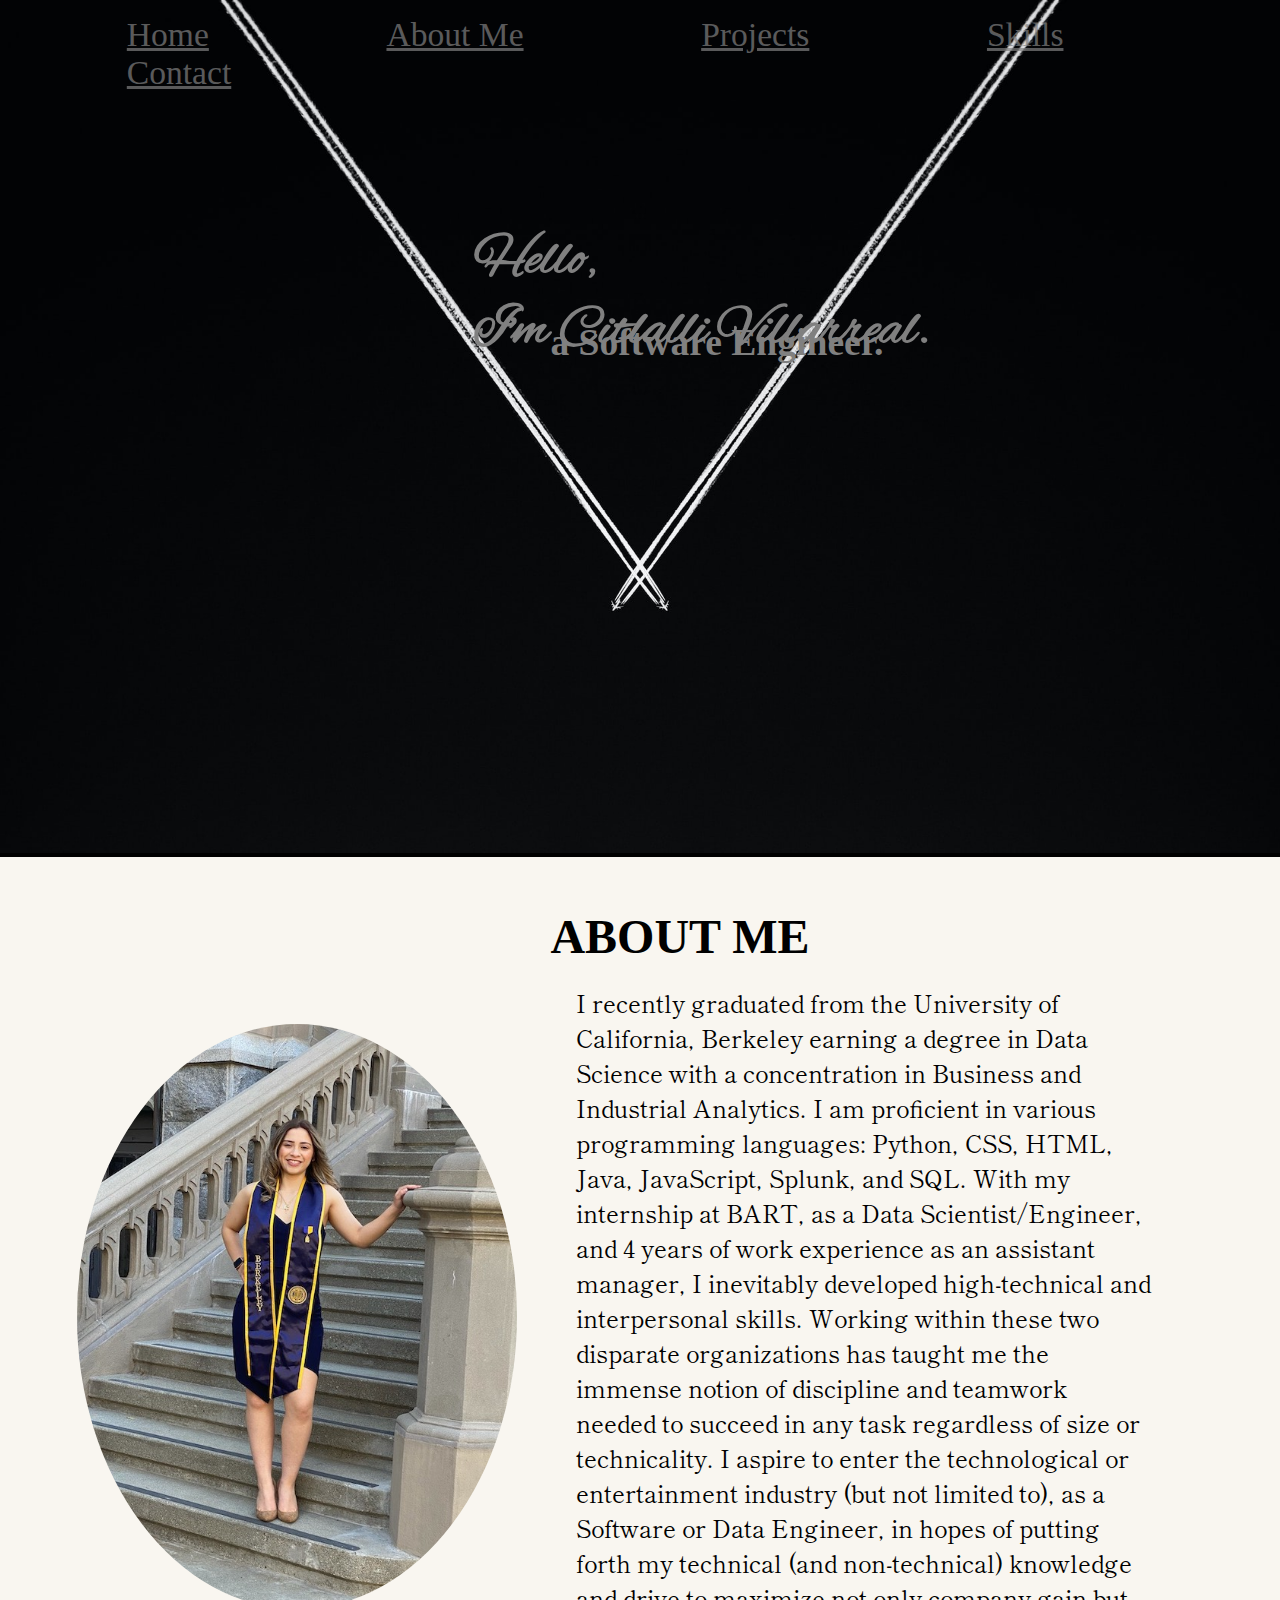
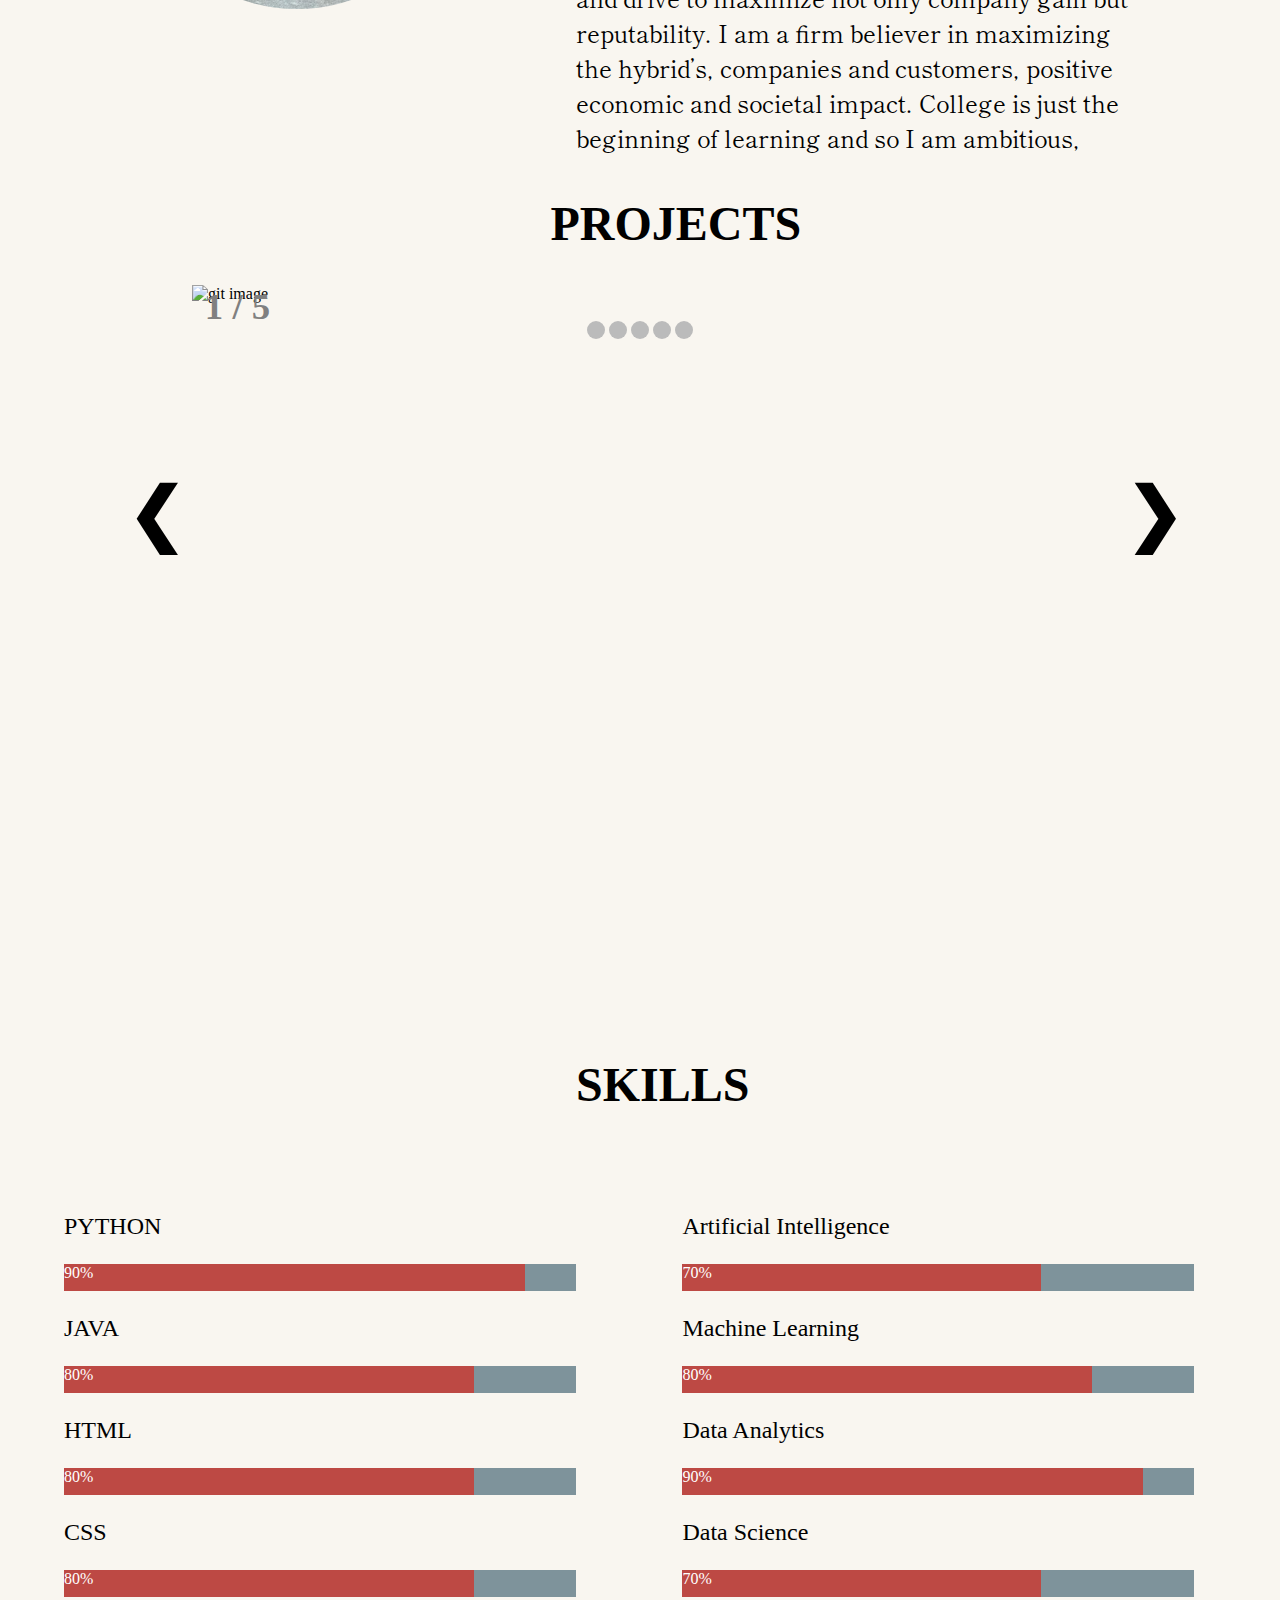
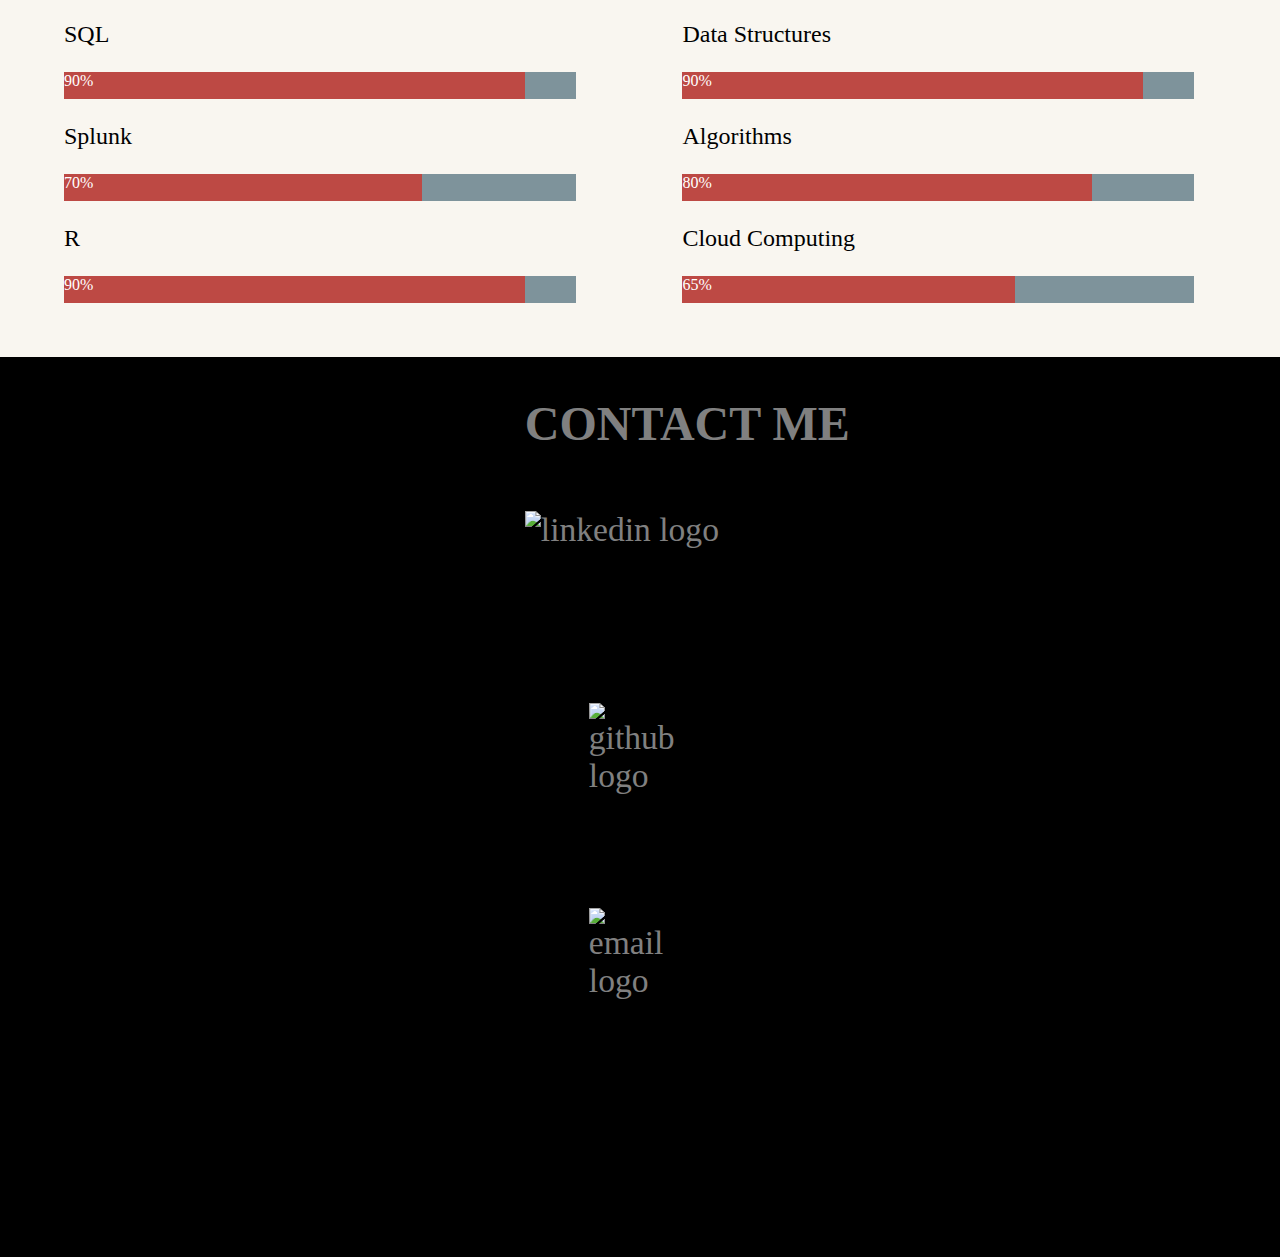
==== commit 54fe9c53: "Add js file for slideshow and edit skills section and edit profile photo to be circular" ====
--- a/index.html
+++ b/index.html
@@ -52,16 +52,39 @@
         </div>
   </div>
     <div id="projects" class="middle-container-two">
-    <h2 class = "project">PROJECTS</h2>
-    <img class="git" src="https://www.fullstackpython.com/img/logos/git.png" alt="git image">
-    <img class="spotify" src="https://wearecollins.imgix.net/uploads/01_Spotify.gif?auto=format%2Ccompress&dpr=2.63&fit=max&q=90&w=400" alt="spotify image">
-    <img class="password" src="https://nakedsecurity.sophos.com/wp-content/uploads/sites/2/2019/02/shutterstock_640477099-compressor.jpg" alt="password manager image">
-
-
-<br >
-  <img class="pacman" src="https://media4.giphy.com/media/d9QiBcfzg64Io/giphy.gif" alt="pacman image">
-  <img class="spam" src="  http://penplusbytes.org/wp-content/uploads/2019/08/spam.jpg" alt="spam">
-
+      <h2 class = "project">PROJECTS</h2>
+      <div class="carousel-container">
+        <div class="images fade">
+          <div class="number">1 / 5</div>
+          <img class="git" src="https://www.fullstackpython.com/img/logos/git.png" alt="git image" >
+        </div>
+        <div class="images fade">
+          <div class="number">2 / 5</div>
+          <img class="spotify" src="https://wearecollins.imgix.net/uploads/01_Spotify.gif?auto=format%2Ccompress&dpr=2.63&fit=max&q=90&w=400" alt="spotify image">
+        </div>
+        <div class="images fade">
+          <div class="number">3 / 5</div>
+          <img class="password" src="https://nakedsecurity.sophos.com/wp-content/uploads/sites/2/2019/02/shutterstock_640477099-compressor.jpg" alt="password manager image">
+        </div>
+        <div class="images fade">
+          <div class="number">4 / 5</div>
+          <img class="pacman" src="https://i.gifer.com/T7n.gif" alt="pacman image">
+        </div>
+        <div class="images fade">
+          <div class="number">5 / 5</div>
+          <img class="spam" src="http://penplusbytes.org/wp-content/uploads/2019/08/spam.jpg" alt="spam">
+        </div>
+        <a class="prev" onclick="plusSlides(-1)">&#10094;</a>
+        <a class="next" onclick="plusSlides(1)">&#10095;</a>
+      </div>
+      <br>
+      <div style="text-align:center">
+      <span class="dot" onclick="currentSlide(1)"></span>
+      <span class="dot" onclick="currentSlide(2)"></span>
+      <span class="dot" onclick="currentSlide(3)"></span>
+      <span class="dot" onclick="currentSlide(4)"></span>
+      <span class="dot" onclick="currentSlide(5)"></span>
+  </div>
     </div>
 
 
@@ -97,12 +120,12 @@
       <div class="r">90%</div>
     </div>
   </div>
-    <div class="soft-skills">
+    <!-- <div class="soft-skills">
       <p>COMMUNICATION</p>
       <p>COLLABORATION</p>
       <p>DILIGENCE</p>
       <p>EFFICIENCY</p>
-    </div>
+    </div> -->
     <div class="skills-ranking-two">
     <p>Artificial Intelligence</p>
     <div class="skills-container">
@@ -141,8 +164,11 @@
     <div id="contact-me" class="last-container-two">
     <h2 class= "contact">CONTACT ME</h2>
     <div>
-
-
+      <a target="_blank" rel="noopener noreferrer" href="https://www.linkedin.com/in/citlallievillarreal/"><img class="linkedin" src="https://www.glintinc.com/wp-content/uploads/2017/09/casestudy-linkedin-logo-grey.png" alt="linkedin logo"></a>
+      <a target="_blank" rel="noopener noreferrer" href="https://github.com/citlallivillarreal"><img class="github" src="https://cdn0.iconfinder.com/data/icons/shift-logotypes/32/Github-512.png" alt="github logo"></a>
+      <a target="_blank" rel="noopener noreferrer" href="mailto:citlallivillarreal@outlook.com"><img class="email" src="https://cdn3.iconfinder.com/data/icons/simple-toolbar/512/email_mail_envelope_letter_send_inbox_newsletter-512.png" alt="email logo"></a>
     </div>
     </div>
 </html>
+<script src="carousel.js"></script>
+</body>
--- a/CSS/styles.css
+++ b/CSS/styles.css
@@ -81,7 +81,7 @@
     position: relative;
     background-color: #F9F6F0;
     width: 100%;
-    /* height: 50%; */
+    height: 100vh;
     margin: 0;
 
 }
@@ -89,7 +89,7 @@
     position: relative;
     background-color: #F9F6F0;
     width: 100%;
-    /* height: 50%; */
+    height: 100vh;
     margin: 0;
 
 }.last-container-two {
@@ -105,7 +105,9 @@
   display: inline-block;
   position: absolute;
   margin-left: 6%;
-  margin-top: 10%;
+  margin-top: 13%;
+  border-radius: 50%;
+  height: 65%;
 
 }
 .bio {
@@ -113,6 +115,7 @@
   position: absolute;
   margin-left: 42%;
   margin-top: 10%;
+  margin-right: 10%;
   color: black;
   font-size: 150%;
   font-family: 'Shippori Mincho B1', serif;
@@ -126,45 +129,148 @@
   position: absolute;
   color: black;
   margin-top: 3%;
-  margin-left: 45%;
+  margin-left: 43%;
 
 }
 .git {
-  width: 20%;
-  height: 15%;
-  margin-top: 9%;
-  margin-left: 11%;
+  width: 70%;
+  height: 50vh;
+  margin-top: 10%;
+  margin-left: 15%;
+
 }
 
 .spotify {
-  width: 20%;
-  height: 25%;
-  margin-top: 9%;
-  margin-left: 11%;
+  width: 70%;
+  height: 60vh;
+  margin-top: 10%;
+  margin-left: 15%;
+
 }
 
 .password {
-  width: 20%;
-  height: 25%;
-  margin-top: 9%;
-  margin-left: 11%;
+  width: 70%;
+  height: 60vh;
+  margin-top: 10%;
+  margin-left: 15%;
+
 }
 
 .pacman {
-  width: 20%;
-  height: 30%;
-  margin-top: 10%;
-  margin-left: 20%;
-  margin-bottom: 9%;
+  width: 70%;
+  height: 60vh;
+  margin-top: 10%;
+  margin-left: 15%;
+
 }
 
 .spam {
-  width: 20%;
-  height: 30%;
-  margin-top: 10%;
-  margin-left: 20%;
-  margin-bottom: 9%;
-}
+  width: 70%;
+  height: 60vh;
+  margin-top: 10%;
+  margin-left: 15%;
+
+}
+
+
+
+/* Slideshow container */
+.carousel-container {
+  /* width: 100%;
+  height: 100%; */
+  /* position: static; */
+
+}
+
+/* Hide the images by default */
+.images {
+  display: none;
+}
+
+/* Next & previous buttons */
+.prev, .next {
+  cursor: pointer;
+  position: absolute;
+  top: 35%;
+  padding-left: 10%;
+  padding-right: 10%;
+  width: 2%;
+  color: black;
+  font-weight: bold;
+  font-size: 435%;
+  transition: 0.6s ease;
+  user-select: none;
+}
+
+/* Position the "next button" to the right */
+.next {
+  right: 0;
+  border-radius: 2% 0 0 2%;
+}
+
+/* On hover, add a black background color with a little bit see-through */
+.prev:hover, .next:hover {
+  background-color: rgba(0,0,0,0.3);
+  width: 0.0005%;
+}
+
+/* Caption text */
+/* .text {
+  color: #f2f2f2;
+  font-size: 15px;
+  padding: 8px 12px;
+  position: absolute;
+  bottom: 8px;
+  width: 100%;
+  text-align: center;
+} */
+
+/* Number text (1/3 etc) */
+.number{
+  color: grey;
+  font-size: 230%;
+  font-weight: bold;
+  padding: 10% 16%;
+  position: absolute;
+  top: 0%;
+  bottom: 5%;
+
+}
+
+/* The dots/bullets/indicators */
+.dot {
+  cursor: pointer;
+  height: 2vh;
+  width: 2vh;
+  background-color: #bbb;
+  border-radius: 50%;
+  display: inline-block;
+  transition: background-color 0.6s ease;
+}
+
+.active, .dot:hover {
+  background-color: black;
+}
+
+/* Fading animation */
+.fade {
+  -webkit-animation-name: fade;
+  -webkit-animation-duration: 1.5s;
+  animation-name: fade;
+  animation-duration: 1.5s;
+}
+
+@-webkit-keyframes fade {
+  from {opacity: .4}
+  to {opacity: 1}
+}
+
+@keyframes fade {
+  from {opacity: .4}
+  to {opacity: 1}
+}
+
+
 
 .skills {
 
@@ -177,8 +283,8 @@
 
 .skills-ranking {
   display: inline-block;
-  width: 20%;
-  /* height: 100%; */
+  width: 40%;
+  height: 3vh;
   margin-left: 5%;
   margin-top: 6%;
   margin-bottom: 20%;
@@ -199,6 +305,7 @@
 
 .Python {
   width: 90%;
+  height: 3vh;
   background-color: #bd4944;
   color: white;
 
@@ -206,6 +313,7 @@
 
 .Java {
   width: 80%;
+  height: 3vh;
   background-color: #bd4944;
   color: white;
 
@@ -213,6 +321,7 @@
 
 .HTML {
   width: 80%;
+  height: 3vh;
   background-color: #bd4944;
   color: white;
 
@@ -220,6 +329,7 @@
 
 .CSS {
   width: 80%;
+  height: 3vh;
   background-color: #bd4944;
   color: white;
 
@@ -227,6 +337,7 @@
 
 .SQL {
   width: 90%;
+  height: 3vh;
   background-color: #bd4944;
   color: white;
 
@@ -234,6 +345,7 @@
 
 .Splunk {
   width: 70%;
+  height: 3vh;
   background-color: #bd4944;
   color: white;
 
@@ -241,12 +353,13 @@
 
 .r {
   width: 90%;
-  background-color: #bd4944;
-  color: white;
-
-}
-
-.soft-skills p {
+  height: 3vh;
+  background-color: #bd4944;
+  color: white;
+
+}
+
+/* .soft-skills p {
   font-size: 200%;
   padding-bottom: 35%;
 
@@ -259,14 +372,16 @@
   margin-top: 8%;
 
 
-}
+
+} */
 
 .skills-ranking-two {
-  position: absolute;
-  display: inline-grid;
-  width: 20%;
-  margin-left: 50%;
+  display: inline-block;
+  width: 40%;
+  height: 3vh;
+  margin-left: 8%;
   margin-top: 6%;
+  margin-bottom: 20%;
 
 }
 
@@ -280,11 +395,13 @@
 }
 .skills-ranking-two p {
   font-size: 150%;
+
 }
 
 
 .AI {
   width: 70%;
+  height: 3vh;
   background-color: #bd4944;
   color: white;
 
@@ -292,6 +409,7 @@
 
 .ML {
   width: 80%;
+  height: 3vh;
   background-color: #bd4944;
   color: white;
 
@@ -299,6 +417,7 @@
 
 .DA {
   width: 90%;
+  height: 3vh;
   background-color: #bd4944;
   color: white;
 
@@ -306,6 +425,7 @@
 
 .DataScience {
   width: 70%;
+  height: 3vh;
   background-color: #bd4944;
   color: white;
 
@@ -313,6 +433,7 @@
 
 .DS {
   width: 90%;
+  height: 3vh;
   background-color: #bd4944;
   color: white;
 
@@ -320,6 +441,7 @@
 
 .Algo {
   width: 80%;
+  height: 3vh;
   background-color: #bd4944;
   color: white;
 
@@ -327,6 +449,7 @@
 
 .CloudComputing {
   width: 65%;
+  height: 3vh;
   background-color: #bd4944;
   color: white;
 
@@ -338,3 +461,27 @@
   margin-top: 3%;
   margin-left: 41%;
 }
+
+.linkedin {
+  position: absolute;
+  margin-left: 41%;
+  margin-top: 12%;
+  width: 18%;
+  height: 14%;
+}
+
+.github {
+  position: absolute;
+  margin-left: 46%;
+  margin-top: 27%;
+  width: 7%;
+  height: 12%;
+}
+
+.email {
+  position: absolute;
+  margin-left: 46%;
+  margin-top: 43%;
+  width: 7%;
+  height: 13%;
+}
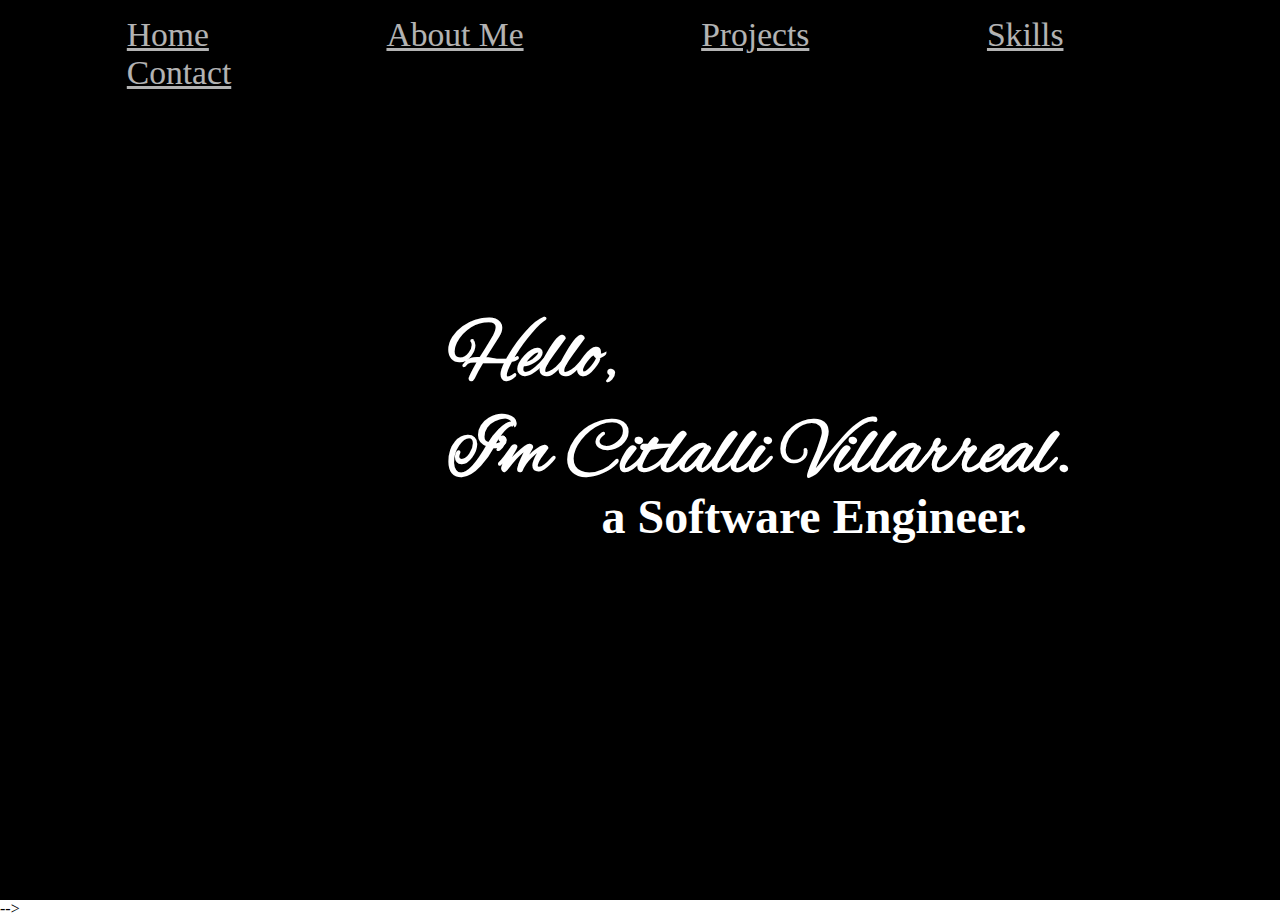
==== commit 7e9411c4: "seperate sections, and change background" ====
--- a/index.html
+++ b/index.html
@@ -17,19 +17,23 @@
     <div id="home" class="top-container">
       <nav>
         <ul>
-        <li><a href="index.html#home">Home</a></li>
-        <li><a href="index.html#about-me">About Me</a></li>
-        <li><a href="index.html#projects">Projects</a></li>
-        <li><a href="index.html#skills">Skills</a></li>
-        <li><a href="index.html#contact-me">Contact</a></li>
+        <li><a href="index.html">Home</a></li>
+        <li><a href="aboutme.html">About Me</a></li>
+        <li><a href="projects.html">Projects</a></li>
+        <li><a href="skills.html">Skills</a></li>
+        <li><a href="contactme.html">Contact</a></li>
         </ul>
       </nav>
       <h1>Hello, <br> I'm Citlalli Villarreal.</h1>
       <h3 class = "title">a Software Engineer.</h3>
-      <img class = "background" src="images/background.jpg" alt="background image">
+      <video autoplay muted loop class="background">
+      <source src="images/video.mp4" type="video/mp4">
+    </video>
+    </div>
+      <!-- <img class = "background" src="images/background.jpg" alt="background image"> -->
     </div>
 
-    <div id="about-me" class="middle-container">
+    <!-- <div id="about-me" class="middle-container">
 
         <img class="profile-image" src="images/citlalli.jpeg" alt="profile picture">
         <h2>ABOUT ME</h2>
@@ -49,9 +53,9 @@
            motivational speaking and inspiring others. I believe in the growth mindset, meaning “…(ones) talents and
            abilities can be developed through effort, good teaching, (discipline) and persistence.” (by Carol Dweck).
          </p>
-        </div>
-  </div>
-    <div id="projects" class="middle-container-two">
+        </div> -->
+  <!-- </div> -->
+    <!-- <div id="projects" class="middle-container-two">
       <h2 class = "project">PROJECTS</h2>
       <div class="carousel-container">
         <div class="images fade">
@@ -85,8 +89,8 @@
       <span class="dot" onclick="currentSlide(4)"></span>
       <span class="dot" onclick="currentSlide(5)"></span>
   </div>
-    </div>
-
+    </div> -->
+<!--
 
     <div id="skills" class="last-container">
     <h2 class = "skills">SKILLS</h2>
@@ -126,7 +130,7 @@
       <p>DILIGENCE</p>
       <p>EFFICIENCY</p>
     </div> -->
-    <div class="skills-ranking-two">
+    <!-- <div class="skills-ranking-two">
     <p>Artificial Intelligence</p>
     <div class="skills-container">
       <div class="AI">70%</div>
@@ -156,19 +160,20 @@
       <div class="CloudComputing">65%</div>
     </div>
   </div>
-</div>
+</div> -->
 
 
 
 
-    <div id="contact-me" class="last-container-two">
+    <!-- <div id="contact-me" class="last-container-two">
     <h2 class= "contact">CONTACT ME</h2>
     <div>
       <a target="_blank" rel="noopener noreferrer" href="https://www.linkedin.com/in/citlallievillarreal/"><img class="linkedin" src="https://www.glintinc.com/wp-content/uploads/2017/09/casestudy-linkedin-logo-grey.png" alt="linkedin logo"></a>
       <a target="_blank" rel="noopener noreferrer" href="https://github.com/citlallivillarreal"><img class="github" src="https://cdn0.iconfinder.com/data/icons/shift-logotypes/32/Github-512.png" alt="github logo"></a>
       <a target="_blank" rel="noopener noreferrer" href="mailto:citlallivillarreal@outlook.com"><img class="email" src="https://cdn3.iconfinder.com/data/icons/simple-toolbar/512/email_mail_envelope_letter_send_inbox_newsletter-512.png" alt="email logo"></a>
     </div>
-    </div>
+    </div> --> -->
 </html>
-<script src="carousel.js"></script>
+
+<!-- <script src="carousel.js"></script> -->
 </body>
--- a/CSS/styles.css
+++ b/CSS/styles.css
@@ -9,13 +9,22 @@
   height: 100%;
 
 }
+
+
+
+
+
+
 nav {
-  position: absolute;
   display: block;
   opacity: 0.7;
   margin-top: 0;
   width: 100%;
-
+  position: fixed;
+  top: 0;
+  width: 100%;
+  background-color: black;
+  z-index:10;
 }
 
 li {
@@ -23,26 +32,33 @@
   padding: 7%;
 
 }
+
+li a:hover{
+	background-color: grey;
+}
 a {
-  color: grey;
+  color: white;
   font-size: 210%;
+
 }
 
 h1 {
   font-family: 'Alex Brush', cursive;
-  font-size: 350%;
-  color: grey;
-  position: absolute;
-  left: 37%;
-  top: 22%;
+  font-size: 480%;
+  color: white;
+  position: absolute;
+  left: 35%;
+  top: 29%;
+  font-weight: bold;
 }
 
 .title {
-  color: grey;
-  position: absolute;
-  left: 43%;
-  top: 33%;
-  font-size: 235%;
+  color: white;
+  position: absolute;
+  font-weight: bold;
+  left: 47%;
+  top: 49%;
+  font-size: 300%;
 
 
 }
@@ -50,9 +66,9 @@
 h2 {
   position: absolute;
   margin: 0;
-  margin-top: 4%;
+  margin-top: 5%;
   margin-left: 43%;
-  color: black;
+  color: white;
   font-size: 300%;
 }
 
@@ -63,7 +79,7 @@
   background-color: black;
   margin: 0;
   width: 100%;
-  height: 100%;
+  height: 100vh;
 
 
 }
@@ -71,7 +87,8 @@
 .middle-container {
 
     position: relative;
-    background-color: #F9F6F0;
+    background-color: black;
+    /* #F9F6F0; */
     width: 100%;
     height: 100vh;
     margin: 0;
@@ -79,7 +96,8 @@
 
 .middle-container-two {
     position: relative;
-    background-color: #F9F6F0;
+    background-color: black;
+    /* background-color: #F9F6F0; */
     width: 100%;
     height: 100vh;
     margin: 0;
@@ -87,7 +105,8 @@
 }
 .last-container {
     position: relative;
-    background-color: #F9F6F0;
+    background-color: black;
+    /* background-color: #F9F6F0; */
     width: 100%;
     height: 100vh;
     margin: 0;
@@ -116,7 +135,7 @@
   margin-left: 42%;
   margin-top: 10%;
   margin-right: 10%;
-  color: black;
+  color: #7DF9FF;
   font-size: 150%;
   font-family: 'Shippori Mincho B1', serif;
 }
@@ -127,8 +146,8 @@
 
 .project {
   position: absolute;
-  color: black;
-  margin-top: 3%;
+  color: white;
+  margin-top: 6%;
   margin-left: 43%;
 
 }
@@ -195,7 +214,7 @@
   padding-left: 10%;
   padding-right: 10%;
   width: 2%;
-  color: black;
+  color: white;
   font-weight: bold;
   font-size: 435%;
   transition: 0.6s ease;
@@ -210,7 +229,7 @@
 
 /* On hover, add a black background color with a little bit see-through */
 .prev:hover, .next:hover {
-  background-color: rgba(0,0,0,0.3);
+  background-color: rgba(180,180,180,0.3);
   width: 0.0005%;
 }
 
@@ -242,14 +261,14 @@
   cursor: pointer;
   height: 2vh;
   width: 2vh;
-  background-color: #bbb;
+  background-color: white;
   border-radius: 50%;
   display: inline-block;
   transition: background-color 0.6s ease;
 }
 
 .active, .dot:hover {
-  background-color: black;
+  background-color: grey;
 }
 
 /* Fading animation */
@@ -275,9 +294,16 @@
 .skills {
 
   position: relative;
-  color: black;
+  color: white;
   margin-top: 0;
   margin-left: 45%;
+}
+
+.skills-title{
+    position: absolute;
+    color: white;
+    margin-top: 6%;
+    margin-left: 43%;
 }
 
 
@@ -286,7 +312,7 @@
   width: 40%;
   height: 3vh;
   margin-left: 5%;
-  margin-top: 6%;
+  margin-top: 10%;
   margin-bottom: 20%;
 
 }
@@ -301,6 +327,7 @@
 }
 .skills-ranking p {
   font-size: 150%;
+  color: #7DF9FF;
 }
 
 .Python {
@@ -395,6 +422,7 @@
 }
 .skills-ranking-two p {
   font-size: 150%;
+  color: #7DF9FF;
 
 }
 
@@ -457,15 +485,15 @@
 
 .contact{
   position: absolute;
-  color: grey;
-  margin-top: 3%;
+  color: white;
+  margin-top: 6%;
   margin-left: 41%;
 }
 
 .linkedin {
   position: absolute;
   margin-left: 41%;
-  margin-top: 12%;
+  margin-top: 15%;
   width: 18%;
   height: 14%;
 }
@@ -473,7 +501,7 @@
 .github {
   position: absolute;
   margin-left: 46%;
-  margin-top: 27%;
+  margin-top: 30%;
   width: 7%;
   height: 12%;
 }
@@ -481,7 +509,7 @@
 .email {
   position: absolute;
   margin-left: 46%;
-  margin-top: 43%;
+  margin-top: 46%;
   width: 7%;
   height: 13%;
 }
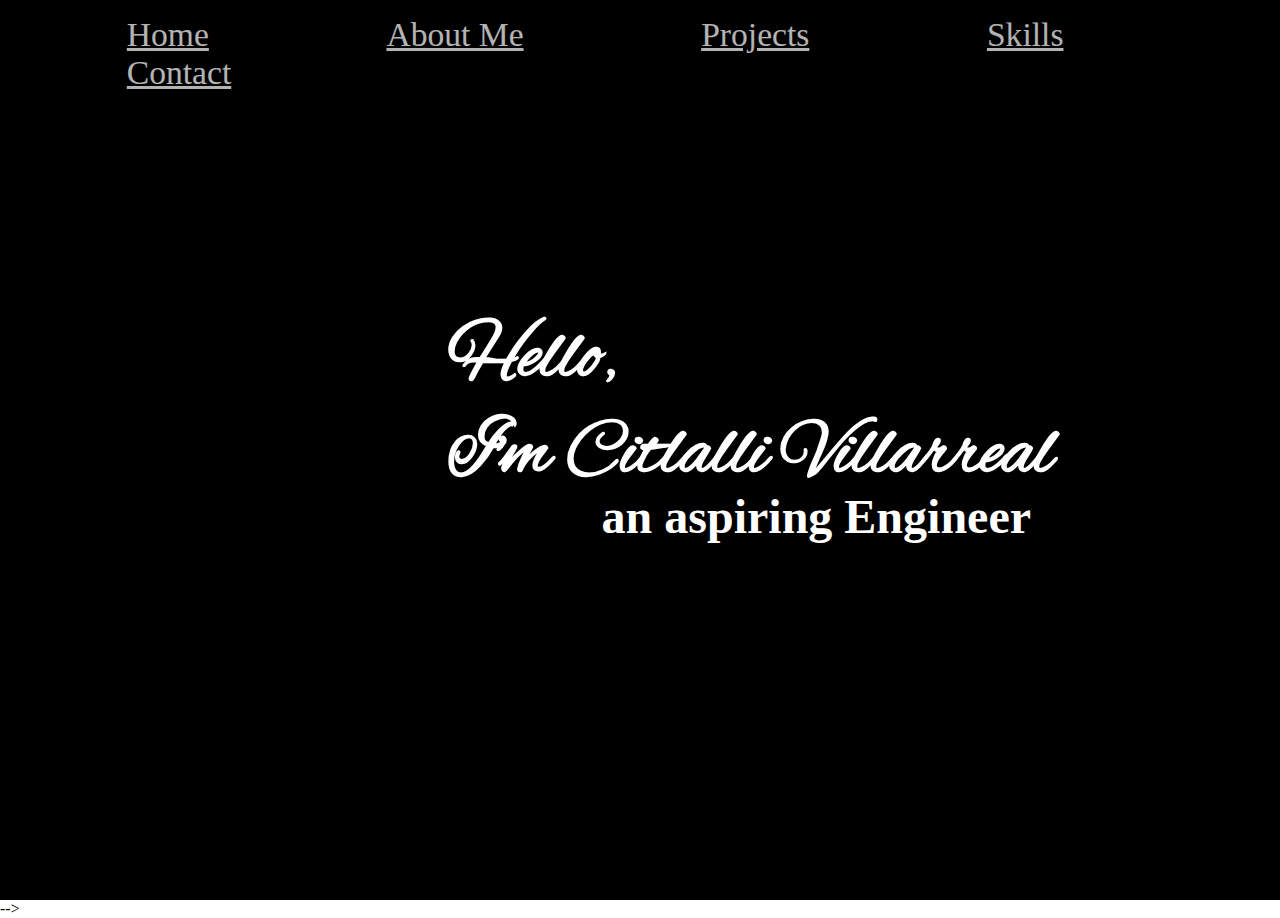
==== commit 706daa49: "Change bio color and skills color to white" ====
--- a/index.html
+++ b/index.html
@@ -24,8 +24,8 @@
         <li><a href="contactme.html">Contact</a></li>
         </ul>
       </nav>
-      <h1>Hello, <br> I'm Citlalli Villarreal.</h1>
-      <h3 class = "title">a Software Engineer.</h3>
+      <h1>Hello, <br> I'm Citlalli Villarreal</h1>
+      <h3 class = "title">an aspiring Engineer</h3>
       <video autoplay muted loop class="background">
       <source src="images/video.mp4" type="video/mp4">
     </video>
--- a/CSS/styles.css
+++ b/CSS/styles.css
@@ -135,7 +135,8 @@
   margin-left: 42%;
   margin-top: 10%;
   margin-right: 10%;
-  color: #7DF9FF;
+  color: white;
+  /* #7DF9FF; */
   font-size: 150%;
   font-family: 'Shippori Mincho B1', serif;
 }
@@ -327,7 +328,8 @@
 }
 .skills-ranking p {
   font-size: 150%;
-  color: #7DF9FF;
+  color: white;
+  /* #7DF9FF; */
 }
 
 .Python {
@@ -422,7 +424,8 @@
 }
 .skills-ranking-two p {
   font-size: 150%;
-  color: #7DF9FF;
+  color: white;
+   /* #7DF9FF; */
 
 }
 
